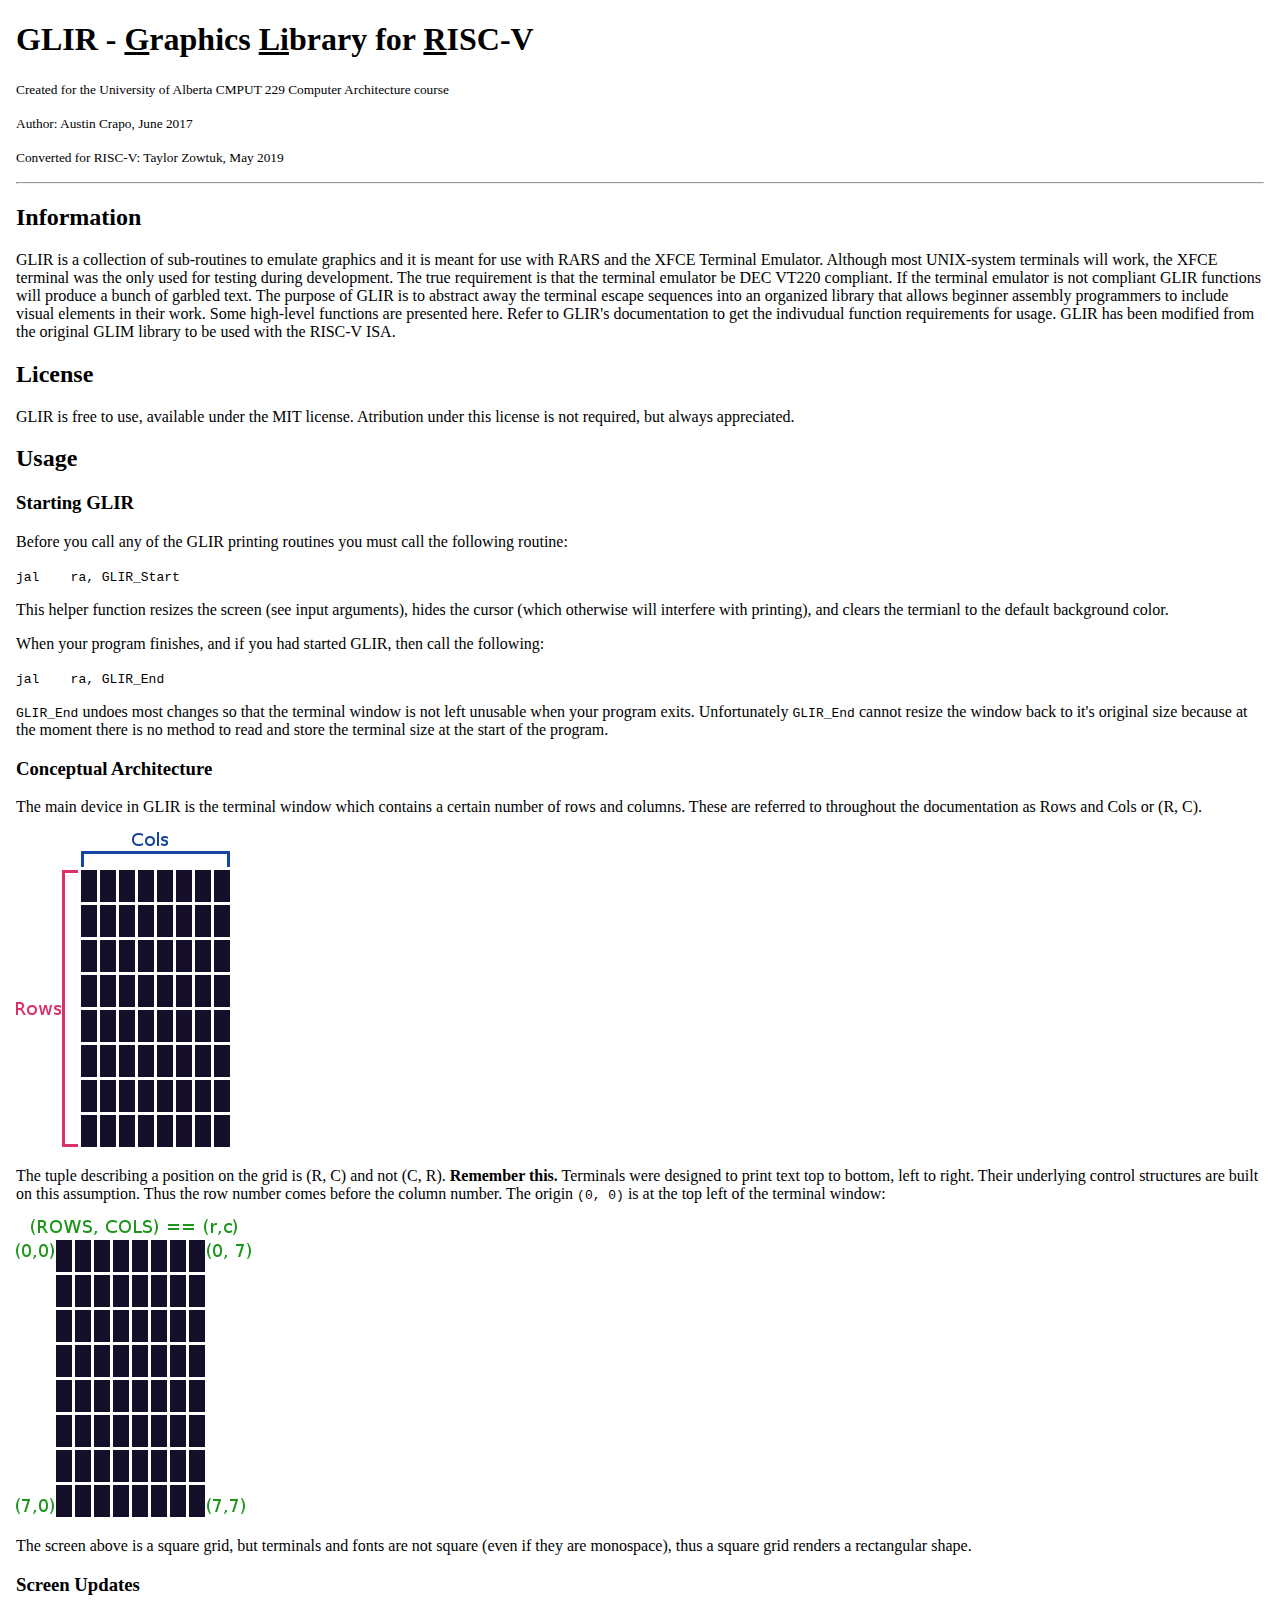
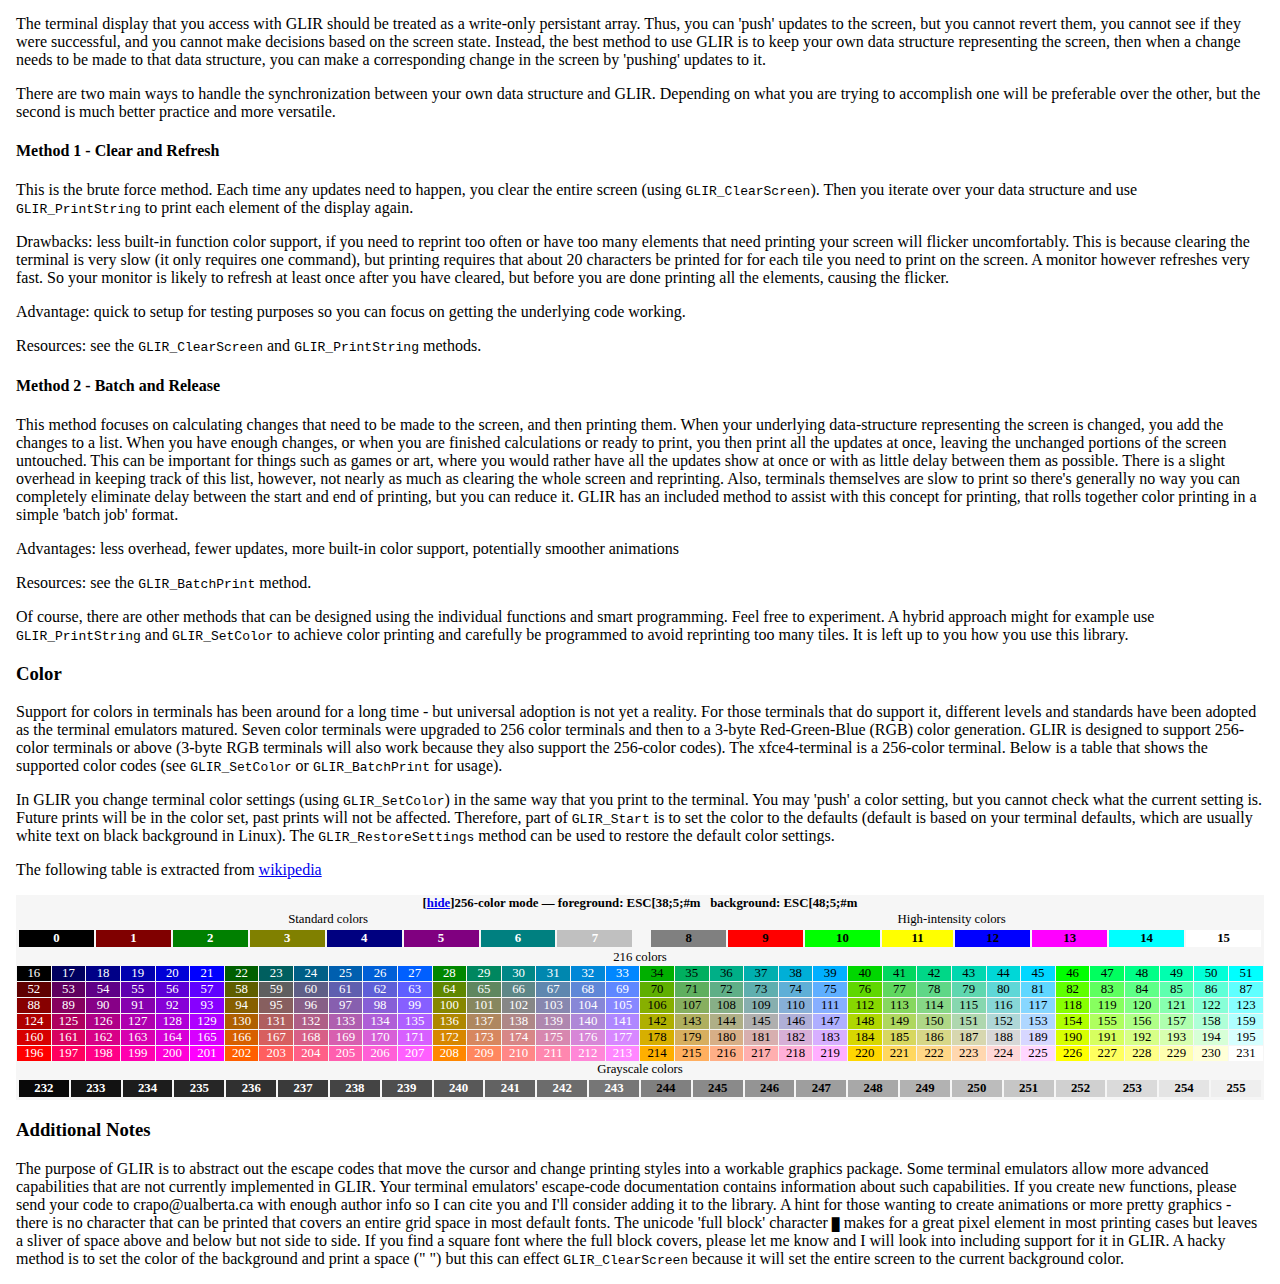
==== index.html @ 2d9b0267 "Modified formatting" ====
<!DOCTYPE html>
<html>
<head>
	<meta charset="utf-8">
	<meta name="viewport" content="width=device-width, initial-scale=1, shrink-to-fit=no">

	<link rel="stylesheet" href="https://maxcdn.bootstrapcdn.com/bootstrap/4.0.0-beta/css/bootstrap.min.css" integrity="sha384-/Y6pD6FV/Vv2HJnA6t+vslU6fwYXjCFtcEpHbNJ0lyAFsXTsjBbfaDjzALeQsN6M" crossorigin="anonymous">
</head>
<body style="margin: 1rem">
<h1 class='display-4'><strong>GLIR - <span style="text-decoration: underline;">G</span>raphics <span style="text-decoration: underline;">Li</span>brary for <span style="text-decoration: underline;">R</span>ISC-V</strong></h1>
	<p><small>Created for the University of Alberta CMPUT 229 Computer Architecture course</small></p>
	<p><small>Author: Austin Crapo, June 2017</small></p>
	<p><small>Converted for RISC-V: Taylor Zowtuk, May 2019</small></p>
<hr />
<h2>Information</h2>
<p>GLIR is a collection of sub-routines to emulate graphics and it is meant for use with RARS and the XFCE Terminal Emulator. Although most UNIX-system terminals will work, the XFCE terminal was the only used for testing during development. The true requirement is that the terminal emulator be DEC VT220 compliant. If the terminal emulator is not compliant GLIR functions will produce a bunch of garbled text. The purpose of GLIR is to abstract away the terminal escape sequences into an organized library that allows beginner assembly programmers to include visual elements in their work. Some high-level functions are presented here. Refer to GLIR's documentation to get the indivudual function requirements for usage. GLIR has been modified from the original GLIM library to be used with the RISC-V ISA.</p>
<h2>License</h2>
<p>GLIR is free to use, available under the MIT license. Atribution under this license is not required, but always appreciated.</p>
<h2>Usage</h2>
<h3>Starting GLIR</h3>
<p>Before you call any of the GLIR printing routines you  must call the following routine:</p>
<p><code>jal&nbsp;&nbsp;&nbsp; ra, GLIR_Start<br /></code></p>
<p>This helper function resizes the screen (see input arguments), hides the cursor (which otherwise will interfere with printing), and clears the termianl to the default background color.</p>
<p>When your program finishes, and if you had started GLIR, then call the following:</p>
<p><code>jal&nbsp;&nbsp;&nbsp; ra, GLIR_End<br /></code></p>
<p><code>GLIR_End</code> undoes most changes so that the terminal window is not left unusable when your program exits. Unfortunately <code>GLIR_End</code> cannot resize the window back to it's original size because at the moment there is no method to read and store the terminal size at the start of the program.</p>
<h3>Conceptual Architecture</h3>
<p>The main device in GLIR is the terminal window which contains a certain number of rows and columns. These are referred to throughout the documentation as Rows and Cols or (R, C).</p>
<p><img src="Resources/RowsCols.png" alt="If you stare at the space between the boxes long enough you'll probably see an optical illusion" /></p>
<p>The tuple describing a position on the grid is (R, C) and not (C, R). <strong>Remember this.</strong> Terminals were designed to print text top to bottom, left to right. Their underlying control structures are built on this assumption. Thus the row number comes before the column number. The origin <code>(0, 0)</code> is at the top left of the terminal window: </p>
<p><img src="Resources/GridAlignment.png" alt="If you think this is confusing, imagine the confusion trying to program the library while transforming coords each time, the overhead would be awful and the bugs many." /></p>
<p>The screen above is a square grid, but terminals and fonts are not square (even if they are monospace), thus a square grid renders a rectangular shape.</p>
<h3 id="screenupdates">Screen Updates</h3>
<p>The terminal display that you access with GLIR should be treated as a write-only persistant array. Thus, you can 'push' updates to the screen, but you cannot revert them, you cannot see if they were successful, and you cannot make decisions based on the screen state. Instead, the best method to use GLIR is to keep your own data structure representing the screen, then when a change needs to be made to that data structure, you can make a corresponding change in the screen by 'pushing' updates to it.</p>
<p>There are two main ways to handle the synchronization between your own data structure and GLIR. Depending on what you are trying to accomplish one will be preferable over the other, but the second is much better practice and more versatile.</p>
<h4>Method 1 - Clear and Refresh</h4>
<p>This is the brute force method. Each time any updates need to happen, you clear the entire screen (using <code>GLIR_ClearScreen</code>). Then you iterate over your data structure and use <code>GLIR_PrintString</code> to print each element of the display again.</p>
<p>Drawbacks: less built-in function color support, if you need to reprint too often or have too many elements that need printing your screen will flicker uncomfortably. This is because clearing the terminal is very slow (it only requires one command), but printing requires that about 20 characters be printed for for each tile you need to print on the screen. A monitor however refreshes very fast. So your monitor is likely to refresh at least once after you have cleared, but before you are done printing all the elements, causing the flicker.</p>
<p>Advantage: quick to setup for testing purposes so you can focus on getting the underlying code working.</p>
<p>Resources: see the <code>GLIR_ClearScreen</code> and <code>GLIR_PrintString</code> methods.</p>
<h4 id="batchprinting">Method 2 - Batch and Release</h4>
<p>This method focuses on calculating changes that need to be made to the screen, and then printing them. When your underlying data-structure representing the screen is changed, you add the changes to a list. When you have enough changes, or when you are finished calculations or ready to print, you then print all the updates at once, leaving the unchanged portions of the screen untouched. This can be important for things such as games or art, where you would rather have all the updates show at once or with as little delay between them as possible. There is a slight overhead in keeping track of this list, however, not nearly as much as clearing the whole screen and reprinting. Also, terminals themselves are slow to print so there's generally no way you can completely eliminate delay between the start and end of printing, but you can reduce it. GLIR has an included method to assist with this concept for printing, that rolls together color printing in a simple 'batch job' format.</p>
<p>Advantages: less overhead, fewer updates, more built-in color support, potentially smoother animations</p>
<p>Resources: see the <code>GLIR_BatchPrint</code> method.</p>
<p>Of course, there are other methods that can be designed using the individual functions and smart programming. Feel free to experiment. A hybrid approach might for example use <code>GLIR_PrintString</code> and <code>GLIR_SetColor</code> to achieve color printing and carefully be programmed to avoid reprinting too many tiles. It is left up to you how you use this library.
<h3>Color</h3>
<p>Support for colors in terminals has been around for a long time - but universal adoption is not yet a reality. For those terminals that do support it, different levels and standards have been adopted as the terminal emulators matured. Seven color terminals were upgraded to 256 color terminals and then to a 3-byte Red-Green-Blue (RGB) color generation. GLIR is designed to support 256-color terminals or above (3-byte RGB terminals will also work because they also support the 256-color codes). The xfce4-terminal is a 256-color terminal. Below is a table that shows the supported color codes (see <code>GLIR_SetColor</code> or <code>GLIR_BatchPrint</code> for usage).</p>
<p>In GLIR you change terminal color settings (using <code>GLIR_SetColor</code>) in the same way that you print to the terminal. You may 'push' a color setting, but you cannot check what the current setting is. Future prints will be in the color set, past prints will not be affected. Therefore, part of <code>GLIR_Start</code> is to set the color to the defaults (default is based on your terminal defaults, which are usually white text on black background in Linux). The <code>GLIR_RestoreSettings</code> method can be used to restore the default color settings.</p>
<p>
	The following table is extracted from <a href="https://en.wikipedia.org/wiki/ANSI_escape_code#Colors">wikipedia</a>

<table class="collapsible" style="text-align:center;font-size:80%;width:100%;background:#f6f6f6;cursor:default;" id="collapsibleTable0" cellspacing="1" cellpadding="0">
<tbody><tr>
<th colspan="36"><span class="collapseButton">[<a id="collapseButton0" href="#">hide</a>]</span>256-color mode — foreground: ESC[38;5;#m &nbsp; background: ESC[48;5;#m</th>
</tr>
<tr style="display: table-row;">
<td colspan="18">Standard colors</td>
<td colspan="18">High-intensity colors</td>
</tr>
<tr style="display: table-row;">
<td colspan="36">
<table style="width:100%;text-align:center;font-weight:bold;">
<tbody><tr>
<td style="color:#ffffff;background:#000000;" title="#000000">&nbsp;0&nbsp;</td>
<td style="color:#ffffff;background:#800000;" title="#800000">&nbsp;1&nbsp;</td>
<td style="color:#ffffff;background:#008000;" title="#008000">&nbsp;2&nbsp;</td>
<td style="color:#ffffff;background:#808000;" title="#808000">&nbsp;3&nbsp;</td>
<td style="color:#ffffff;background:#000080;" title="#000080">&nbsp;4&nbsp;</td>
<td style="color:#ffffff;background:#800080;" title="#800080">&nbsp;5&nbsp;</td>
<td style="color:#ffffff;background:#008080;" title="#008080">&nbsp;6&nbsp;</td>
<td style="color:#ffffff;background:#c0c0c0;" title="#c0c0c0">&nbsp;7&nbsp;</td>
<td style="width:1em;"></td>
<td style="color:#000000;background:#808080;" title="#808080">&nbsp;8&nbsp;</td>
<td style="color:#000000;background:#ff0000;" title="#ff0000">&nbsp;9&nbsp;</td>
<td style="color:#000000;background:#00ff00;" title="#00ff00">10</td>
<td style="color:#000000;background:#ffff00;" title="#ffff00">11</td>
<td style="color:#000000;background:#0000ff;" title="#0000ff">12</td>
<td style="color:#000000;background:#ff00ff;" title="#ff00ff">13</td>
<td style="color:#000000;background:#00ffff;" title="#00ffff">14</td>
<td style="color:#000000;background:#ffffff;" title="#ffffff">15</td>
</tr>
</tbody></table>
</td>
</tr>
<tr style="display: table-row;">
<td colspan="36">216 colors</td>
</tr>
<tr style="display: table-row;">
<td style="color:#ffffff;background:#000000;" title="#000000">16</td>
<td style="color:#ffffff;background:#00005f;" title="#00005f">17</td>
<td style="color:#ffffff;background:#000087;" title="#000087">18</td>
<td style="color:#ffffff;background:#0000af;" title="#0000af">19</td>
<td style="color:#ffffff;background:#0000d7;" title="#0000d7">20</td>
<td style="color:#ffffff;background:#0000ff;" title="#0000ff">21</td>
<td style="color:#ffffff;background:#005f00;" title="#005f00">22</td>
<td style="color:#ffffff;background:#005f5f;" title="#005f5f">23</td>
<td style="color:#ffffff;background:#005f87;" title="#005f87">24</td>
<td style="color:#ffffff;background:#005faf;" title="#005faf">25</td>
<td style="color:#ffffff;background:#005fd7;" title="#005fd7">26</td>
<td style="color:#ffffff;background:#005fff;" title="#005fff">27</td>
<td style="color:#ffffff;background:#008700;" title="#008700">28</td>
<td style="color:#ffffff;background:#00875f;" title="#00875f">29</td>
<td style="color:#ffffff;background:#008787;" title="#008787">30</td>
<td style="color:#ffffff;background:#0087af;" title="#0087af">31</td>
<td style="color:#ffffff;background:#0087d7;" title="#0087d7">32</td>
<td style="color:#ffffff;background:#0087ff;" title="#0087ff">33</td>
<td style="color:#000000;background:#00af00;" title="#00af00">34</td>
<td style="color:#000000;background:#00af5f;" title="#00af5f">35</td>
<td style="color:#000000;background:#00af87;" title="#00af87">36</td>
<td style="color:#000000;background:#00afaf;" title="#00afaf">37</td>
<td style="color:#000000;background:#00afd7;" title="#00afd7">38</td>
<td style="color:#000000;background:#00afff;" title="#00afff">39</td>
<td style="color:#000000;background:#00d700;" title="#00d700">40</td>
<td style="color:#000000;background:#00d75f;" title="#00d75f">41</td>
<td style="color:#000000;background:#00d787;" title="#00d787">42</td>
<td style="color:#000000;background:#00d7af;" title="#00d7af">43</td>
<td style="color:#000000;background:#00d7d7;" title="#00d7d7">44</td>
<td style="color:#000000;background:#00d7ff;" title="#00d7ff">45</td>
<td style="color:#000000;background:#00ff00;" title="#00ff00">46</td>
<td style="color:#000000;background:#00ff5f;" title="#00ff5f">47</td>
<td style="color:#000000;background:#00ff87;" title="#00ff87">48</td>
<td style="color:#000000;background:#00ffaf;" title="#00ffaf">49</td>
<td style="color:#000000;background:#00ffd7;" title="#00ffd7">50</td>
<td style="color:#000000;background:#00ffff;" title="#00ffff">51</td>
</tr>
<tr style="display: table-row;">
<td style="color:#ffffff;background:#5f0000;" title="#5f0000">52</td>
<td style="color:#ffffff;background:#5f005f;" title="#5f005f">53</td>
<td style="color:#ffffff;background:#5f0087;" title="#5f0087">54</td>
<td style="color:#ffffff;background:#5f00af;" title="#5f00af">55</td>
<td style="color:#ffffff;background:#5f00d7;" title="#5f00d7">56</td>
<td style="color:#ffffff;background:#5f00ff;" title="#5f00ff">57</td>
<td style="color:#ffffff;background:#5f5f00;" title="#5f5f00">58</td>
<td style="color:#ffffff;background:#5f5f5f;" title="#5f5f5f">59</td>
<td style="color:#ffffff;background:#5f5f87;" title="#5f5f87">60</td>
<td style="color:#ffffff;background:#5f5faf;" title="#5f5faf">61</td>
<td style="color:#ffffff;background:#5f5fd7;" title="#5f5fd7">62</td>
<td style="color:#ffffff;background:#5f5fff;" title="#5f5fff">63</td>
<td style="color:#ffffff;background:#5f8700;" title="#5f8700">64</td>
<td style="color:#ffffff;background:#5f875f;" title="#5f875f">65</td>
<td style="color:#ffffff;background:#5f8787;" title="#5f8787">66</td>
<td style="color:#ffffff;background:#5f87af;" title="#5f87af">67</td>
<td style="color:#ffffff;background:#5f87d7;" title="#5f87d7">68</td>
<td style="color:#ffffff;background:#5f87ff;" title="#5f87ff">69</td>
<td style="color:#000000;background:#5faf00;" title="#5faf00">70</td>
<td style="color:#000000;background:#5faf5f;" title="#5faf5f">71</td>
<td style="color:#000000;background:#5faf87;" title="#5faf87">72</td>
<td style="color:#000000;background:#5fafaf;" title="#5fafaf">73</td>
<td style="color:#000000;background:#5fafd7;" title="#5fafd7">74</td>
<td style="color:#000000;background:#5fafff;" title="#5fafff">75</td>
<td style="color:#000000;background:#5fd700;" title="#5fd700">76</td>
<td style="color:#000000;background:#5fd75f;" title="#5fd75f">77</td>
<td style="color:#000000;background:#5fd787;" title="#5fd787">78</td>
<td style="color:#000000;background:#5fd7af;" title="#5fd7af">79</td>
<td style="color:#000000;background:#5fd7d7;" title="#5fd7d7">80</td>
<td style="color:#000000;background:#5fd7ff;" title="#5fd7ff">81</td>
<td style="color:#000000;background:#5fff00;" title="#5fff00">82</td>
<td style="color:#000000;background:#5fff5f;" title="#5fff5f">83</td>
<td style="color:#000000;background:#5fff87;" title="#5fff87">84</td>
<td style="color:#000000;background:#5fffaf;" title="#5fffaf">85</td>
<td style="color:#000000;background:#5fffd7;" title="#5fffd7">86</td>
<td style="color:#000000;background:#5fffff;" title="#5fffff">87</td>
</tr>
<tr style="display: table-row;">
<td style="color:#ffffff;background:#870000;" title="#870000">88</td>
<td style="color:#ffffff;background:#87005f;" title="#87005f">89</td>
<td style="color:#ffffff;background:#870087;" title="#870087">90</td>
<td style="color:#ffffff;background:#8700af;" title="#8700af">91</td>
<td style="color:#ffffff;background:#8700d7;" title="#8700d7">92</td>
<td style="color:#ffffff;background:#8700ff;" title="#8700ff">93</td>
<td style="color:#ffffff;background:#875f00;" title="#875f00">94</td>
<td style="color:#ffffff;background:#875f5f;" title="#875f5f">95</td>
<td style="color:#ffffff;background:#875f87;" title="#875f87">96</td>
<td style="color:#ffffff;background:#875faf;" title="#875faf">97</td>
<td style="color:#ffffff;background:#875fd7;" title="#875fd7">98</td>
<td style="color:#ffffff;background:#875fff;" title="#875fff">99</td>
<td style="color:#ffffff;background:#878700;" title="#878700">100</td>
<td style="color:#ffffff;background:#87875f;" title="#87875f">101</td>
<td style="color:#ffffff;background:#878787;" title="#878787">102</td>
<td style="color:#ffffff;background:#8787af;" title="#8787af">103</td>
<td style="color:#ffffff;background:#8787d7;" title="#8787d7">104</td>
<td style="color:#ffffff;background:#8787ff;" title="#8787ff">105</td>
<td style="color:#000000;background:#87af00;" title="#87af00">106</td>
<td style="color:#000000;background:#87af5f;" title="#87af5f">107</td>
<td style="color:#000000;background:#87af87;" title="#87af87">108</td>
<td style="color:#000000;background:#87afaf;" title="#87afaf">109</td>
<td style="color:#000000;background:#87afd7;" title="#87afd7">110</td>
<td style="color:#000000;background:#87afff;" title="#87afff">111</td>
<td style="color:#000000;background:#87d700;" title="#87d700">112</td>
<td style="color:#000000;background:#87d75f;" title="#87d75f">113</td>
<td style="color:#000000;background:#87d787;" title="#87d787">114</td>
<td style="color:#000000;background:#87d7af;" title="#87d7af">115</td>
<td style="color:#000000;background:#87d7d7;" title="#87d7d7">116</td>
<td style="color:#000000;background:#87d7ff;" title="#87d7ff">117</td>
<td style="color:#000000;background:#87ff00;" title="#87ff00">118</td>
<td style="color:#000000;background:#87ff5f;" title="#87ff5f">119</td>
<td style="color:#000000;background:#87ff87;" title="#87ff87">120</td>
<td style="color:#000000;background:#87ffaf;" title="#87ffaf">121</td>
<td style="color:#000000;background:#87ffd7;" title="#87ffd7">122</td>
<td style="color:#000000;background:#87ffff;" title="#87ffff">123</td>
</tr>
<tr style="display: table-row;">
<td style="color:#ffffff;background:#af0000;" title="#af0000">124</td>
<td style="color:#ffffff;background:#af005f;" title="#af005f">125</td>
<td style="color:#ffffff;background:#af0087;" title="#af0087">126</td>
<td style="color:#ffffff;background:#af00af;" title="#af00af">127</td>
<td style="color:#ffffff;background:#af00d7;" title="#af00d7">128</td>
<td style="color:#ffffff;background:#af00ff;" title="#af00ff">129</td>
<td style="color:#ffffff;background:#af5f00;" title="#af5f00">130</td>
<td style="color:#ffffff;background:#af5f5f;" title="#af5f5f">131</td>
<td style="color:#ffffff;background:#af5f87;" title="#af5f87">132</td>
<td style="color:#ffffff;background:#af5faf;" title="#af5faf">133</td>
<td style="color:#ffffff;background:#af5fd7;" title="#af5fd7">134</td>
<td style="color:#ffffff;background:#af5fff;" title="#af5fff">135</td>
<td style="color:#ffffff;background:#af8700;" title="#af8700">136</td>
<td style="color:#ffffff;background:#af875f;" title="#af875f">137</td>
<td style="color:#ffffff;background:#af8787;" title="#af8787">138</td>
<td style="color:#ffffff;background:#af87af;" title="#af87af">139</td>
<td style="color:#ffffff;background:#af87d7;" title="#af87d7">140</td>
<td style="color:#ffffff;background:#af87ff;" title="#af87ff">141</td>
<td style="color:#000000;background:#afaf00;" title="#afaf00">142</td>
<td style="color:#000000;background:#afaf5f;" title="#afaf5f">143</td>
<td style="color:#000000;background:#afaf87;" title="#afaf87">144</td>
<td style="color:#000000;background:#afafaf;" title="#afafaf">145</td>
<td style="color:#000000;background:#afafd7;" title="#afafd7">146</td>
<td style="color:#000000;background:#afafff;" title="#afafff">147</td>
<td style="color:#000000;background:#afd700;" title="#afd700">148</td>
<td style="color:#000000;background:#afd75f;" title="#afd75f">149</td>
<td style="color:#000000;background:#afd787;" title="#afd787">150</td>
<td style="color:#000000;background:#afd7af;" title="#afd7af">151</td>
<td style="color:#000000;background:#afd7d7;" title="#afd7d7">152</td>
<td style="color:#000000;background:#afd7ff;" title="#afd7ff">153</td>
<td style="color:#000000;background:#afff00;" title="#afff00">154</td>
<td style="color:#000000;background:#afff5f;" title="#afff5f">155</td>
<td style="color:#000000;background:#afff87;" title="#afff87">156</td>
<td style="color:#000000;background:#afffaf;" title="#afffaf">157</td>
<td style="color:#000000;background:#afffd7;" title="#afffd7">158</td>
<td style="color:#000000;background:#afffff;" title="#afffff">159</td>
</tr>
<tr style="display: table-row;">
<td style="color:#ffffff;background:#d70000;" title="#d70000">160</td>
<td style="color:#ffffff;background:#d7005f;" title="#d7005f">161</td>
<td style="color:#ffffff;background:#d70087;" title="#d70087">162</td>
<td style="color:#ffffff;background:#d700af;" title="#d700af">163</td>
<td style="color:#ffffff;background:#d700d7;" title="#d700d7">164</td>
<td style="color:#ffffff;background:#d700ff;" title="#d700ff">165</td>
<td style="color:#ffffff;background:#d75f00;" title="#d75f00">166</td>
<td style="color:#ffffff;background:#d75f5f;" title="#d75f5f">167</td>
<td style="color:#ffffff;background:#d75f87;" title="#d75f87">168</td>
<td style="color:#ffffff;background:#d75faf;" title="#d75faf">169</td>
<td style="color:#ffffff;background:#d75fd7;" title="#d75fd7">170</td>
<td style="color:#ffffff;background:#d75fff;" title="#d75fff">171</td>
<td style="color:#ffffff;background:#d78700;" title="#d78700">172</td>
<td style="color:#ffffff;background:#d7875f;" title="#d7875f">173</td>
<td style="color:#ffffff;background:#d78787;" title="#d78787">174</td>
<td style="color:#ffffff;background:#d787af;" title="#d787af">175</td>
<td style="color:#ffffff;background:#d787d7;" title="#d787d7">176</td>
<td style="color:#ffffff;background:#d787ff;" title="#d787ff">177</td>
<td style="color:#000000;background:#d7af00;" title="#d7af00">178</td>
<td style="color:#000000;background:#d7af5f;" title="#d7af5f">179</td>
<td style="color:#000000;background:#d7af87;" title="#d7af87">180</td>
<td style="color:#000000;background:#d7afaf;" title="#d7afaf">181</td>
<td style="color:#000000;background:#d7afd7;" title="#d7afd7">182</td>
<td style="color:#000000;background:#d7afff;" title="#d7afff">183</td>
<td style="color:#000000;background:#d7d700;" title="#d7d700">184</td>
<td style="color:#000000;background:#d7d75f;" title="#d7d75f">185</td>
<td style="color:#000000;background:#d7d787;" title="#d7d787">186</td>
<td style="color:#000000;background:#d7d7af;" title="#d7d7af">187</td>
<td style="color:#000000;background:#d7d7d7;" title="#d7d7d7">188</td>
<td style="color:#000000;background:#d7d7ff;" title="#d7d7ff">189</td>
<td style="color:#000000;background:#d7ff00;" title="#d7ff00">190</td>
<td style="color:#000000;background:#d7ff5f;" title="#d7ff5f">191</td>
<td style="color:#000000;background:#d7ff87;" title="#d7ff87">192</td>
<td style="color:#000000;background:#d7ffaf;" title="#d7ffaf">193</td>
<td style="color:#000000;background:#d7ffd7;" title="#d7ffd7">194</td>
<td style="color:#000000;background:#d7ffff;" title="#d7ffff">195</td>
</tr>
<tr style="display: table-row;">
<td style="color:#ffffff;background:#ff0000;" title="#ff0000">196</td>
<td style="color:#ffffff;background:#ff005f;" title="#ff005f">197</td>
<td style="color:#ffffff;background:#ff0087;" title="#ff0087">198</td>
<td style="color:#ffffff;background:#ff00af;" title="#ff00af">199</td>
<td style="color:#ffffff;background:#ff00d7;" title="#ff00d7">200</td>
<td style="color:#ffffff;background:#ff00ff;" title="#ff00ff">201</td>
<td style="color:#ffffff;background:#ff5f00;" title="#ff5f00">202</td>
<td style="color:#ffffff;background:#ff5f5f;" title="#ff5f5f">203</td>
<td style="color:#ffffff;background:#ff5f87;" title="#ff5f87">204</td>
<td style="color:#ffffff;background:#ff5faf;" title="#ff5faf">205</td>
<td style="color:#ffffff;background:#ff5fd7;" title="#ff5fd7">206</td>
<td style="color:#ffffff;background:#ff5fff;" title="#ff5fff">207</td>
<td style="color:#ffffff;background:#ff8700;" title="#ff8700">208</td>
<td style="color:#ffffff;background:#ff875f;" title="#ff875f">209</td>
<td style="color:#ffffff;background:#ff8787;" title="#ff8787">210</td>
<td style="color:#ffffff;background:#ff87af;" title="#ff87af">211</td>
<td style="color:#ffffff;background:#ff87d7;" title="#ff87d7">212</td>
<td style="color:#ffffff;background:#ff87ff;" title="#ff87ff">213</td>
<td style="color:#000000;background:#ffaf00;" title="#ffaf00">214</td>
<td style="color:#000000;background:#ffaf5f;" title="#ffaf5f">215</td>
<td style="color:#000000;background:#ffaf87;" title="#ffaf87">216</td>
<td style="color:#000000;background:#ffafaf;" title="#ffafaf">217</td>
<td style="color:#000000;background:#ffafd7;" title="#ffafd7">218</td>
<td style="color:#000000;background:#ffafff;" title="#ffafff">219</td>
<td style="color:#000000;background:#ffd700;" title="#ffd700">220</td>
<td style="color:#000000;background:#ffd75f;" title="#ffd75f">221</td>
<td style="color:#000000;background:#ffd787;" title="#ffd787">222</td>
<td style="color:#000000;background:#ffd7af;" title="#ffd7af">223</td>
<td style="color:#000000;background:#ffd7d7;" title="#ffd7d7">224</td>
<td style="color:#000000;background:#ffd7ff;" title="#ffd7ff">225</td>
<td style="color:#000000;background:#ffff00;" title="#ffff00">226</td>
<td style="color:#000000;background:#ffff5f;" title="#ffff5f">227</td>
<td style="color:#000000;background:#ffff87;" title="#ffff87">228</td>
<td style="color:#000000;background:#ffffaf;" title="#ffffaf">229</td>
<td style="color:#000000;background:#ffffd7;" title="#ffffd7">230</td>
<td style="color:#000000;background:#ffffff;" title="#ffffff">231</td>
</tr>
<tr style="display: table-row;">
<td colspan="36">Grayscale colors</td>
</tr>
<tr style="display: table-row;">
<td colspan="36">
<table style="width:100%;text-align:center;font-weight:bold;">
<tbody><tr>
<td style="color:#ffffff;background:#080808;" title="#080808">232</td>
<td style="color:#ffffff;background:#121212;" title="#121212">233</td>
<td style="color:#ffffff;background:#1c1c1c;" title="#1c1c1c">234</td>
<td style="color:#ffffff;background:#262626;" title="#262626">235</td>
<td style="color:#ffffff;background:#303030;" title="#303030">236</td>
<td style="color:#ffffff;background:#3a3a3a;" title="#3a3a3a">237</td>
<td style="color:#ffffff;background:#444444;" title="#444444">238</td>
<td style="color:#ffffff;background:#4e4e4e;" title="#4e4e4e">239</td>
<td style="color:#ffffff;background:#585858;" title="#585858">240</td>
<td style="color:#ffffff;background:#626262;" title="#626262">241</td>
<td style="color:#ffffff;background:#6c6c6c;" title="#6c6c6c">242</td>
<td style="color:#ffffff;background:#767676;" title="#767676">243</td>
<td style="color:#000000;background:#808080;" title="#808080">244</td>
<td style="color:#000000;background:#8a8a8a;" title="#8a8a8a">245</td>
<td style="color:#000000;background:#949494;" title="#949494">246</td>
<td style="color:#000000;background:#9e9e9e;" title="#9e9e9e">247</td>
<td style="color:#000000;background:#a8a8a8;" title="#a8a8a8">248</td>
<td style="color:#000000;background:#b2b2b2;" title="#b2b2b2">249</td>
<td style="color:#000000;background:#bcbcbc;" title="#bcbcbc">250</td>
<td style="color:#000000;background:#c6c6c6;" title="#c6c6c6">251</td>
<td style="color:#000000;background:#d0d0d0;" title="#d0d0d0">252</td>
<td style="color:#000000;background:#dadada;" title="#dadada">253</td>
<td style="color:#000000;background:#e4e4e4;" title="#e4e4e4">254</td>
<td style="color:#000000;background:#eeeeee;" title="#eeeeee">255</td>
</tr>
</tbody></table>
</td>
</tr>
</tbody></table>

<h3>Additional Notes</h3>
<p>The purpose of GLIR is to abstract out the escape codes that move the cursor and change printing styles into a workable graphics package. Some terminal emulators allow more advanced capabilities that are not currently implemented in GLIR. Your terminal emulators' escape-code documentation contains information about such capabilities. If you create new functions, please send your code to crapo@ualberta.ca with enough author info so I can cite you and I'll consider adding it to the library. A hint for those wanting to create animations or more pretty graphics - there is no character that can be printed that covers an entire grid space in most default fonts. The unicode 'full block' character <code>&#x2588;</code> makes for a great pixel element in most printing cases but leaves a sliver of space above and below but not side to side. If you find a square font where the full block covers, please let me know and I will look into including support for it in GLIR. A hacky method is to set the color of the background and print a space (" ") but this can effect <code>GLIR_ClearScreen</code> because it will set the entire screen to the current background color.</p>

</body>
</html>
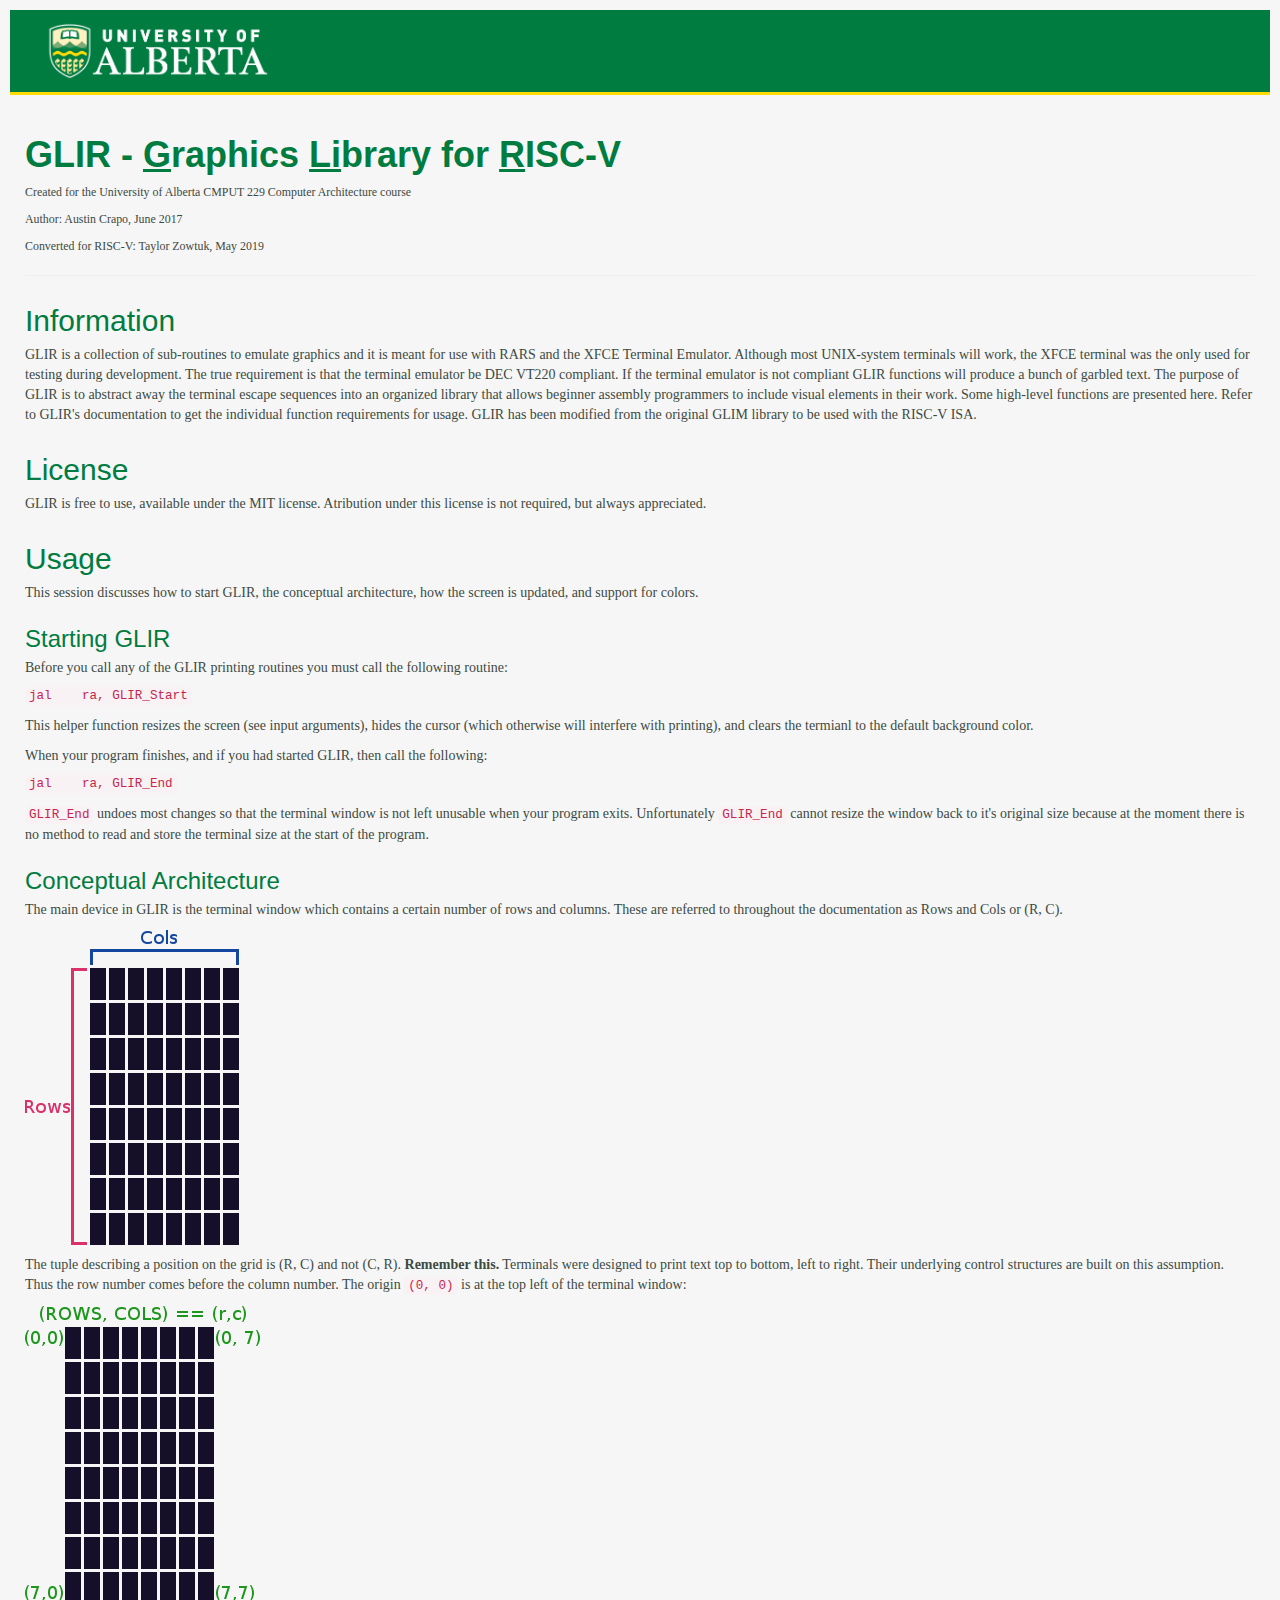
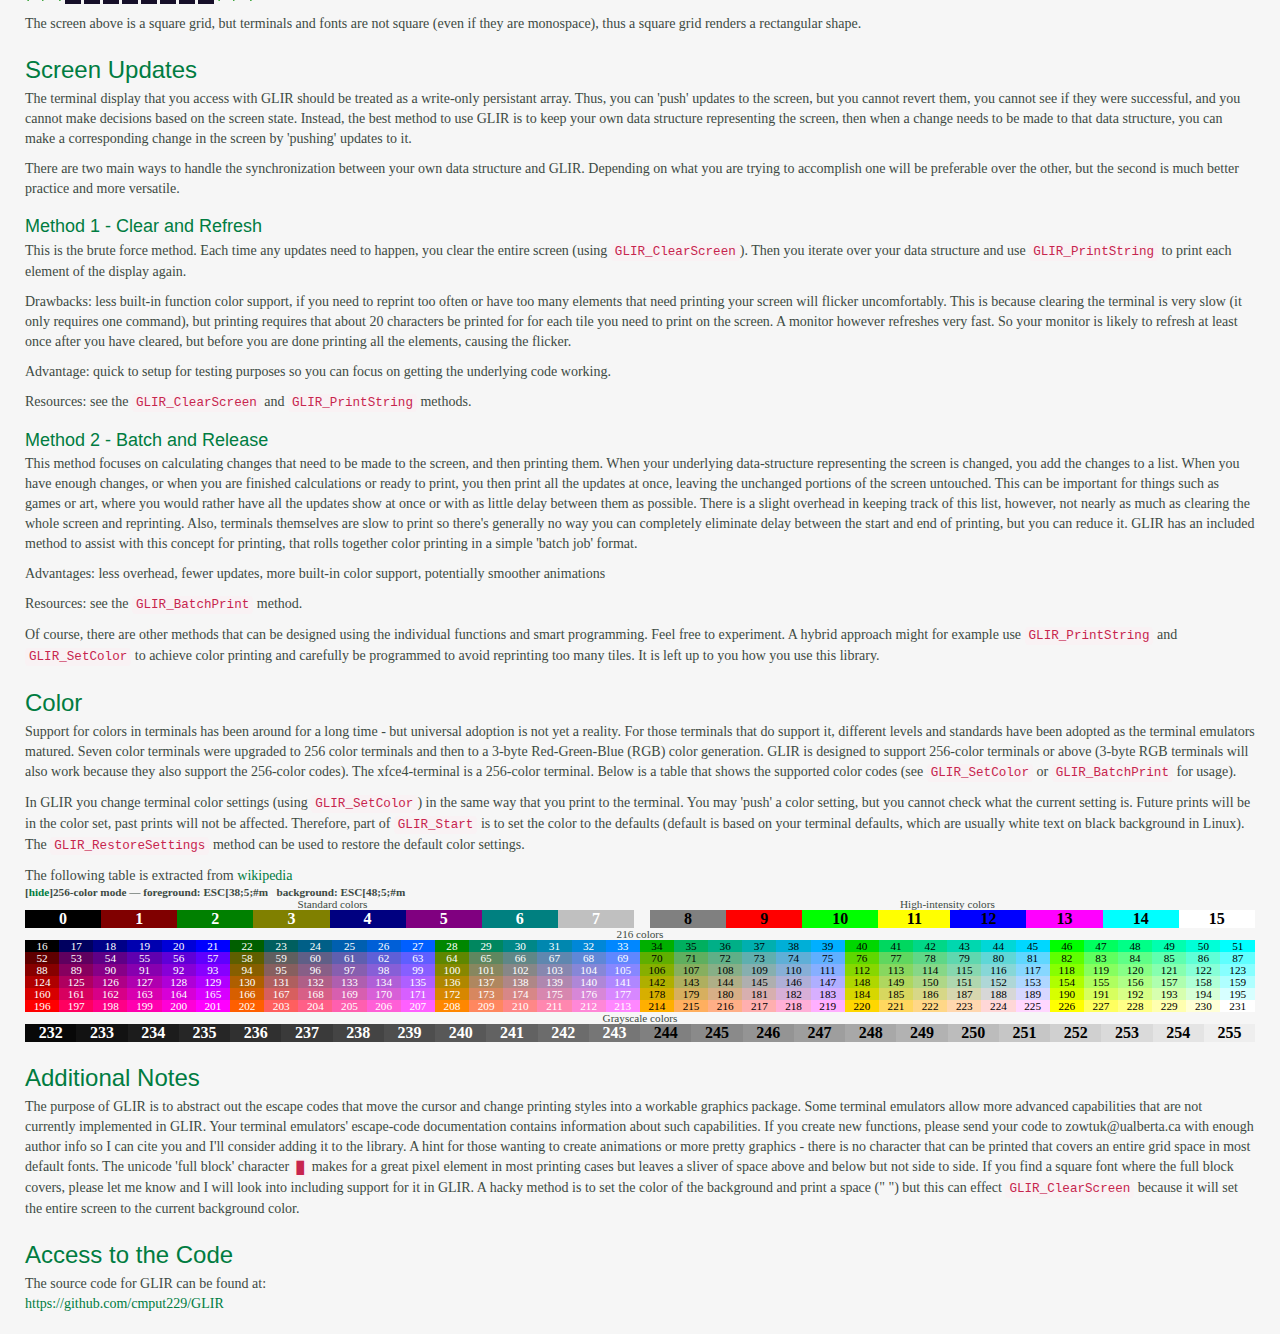
==== commit 5bca3773: "Merge remote-tracking branch 'upstream/master'" ====
--- a/index.html
+++ b/index.html
@@ -1,49 +1,78 @@
-<!DOCTYPE html>
-<html>
-<head>
+<!-- saved from url=(0061)https://ro-s-web-p-02.registrar.ualberta.ca/connect/index.php -->
+<html lang="en"><head><meta http-equiv="Content-Type" content="text/html; charset=UTF-8">
+
+<meta http-equiv="X-UA-Compatible" content="IE=edge">
+<meta name="viewport" content="width=device-width, initial-scale=1">
+<noscript>
+        <meta http-equiv="refresh" content="0;url=noscript.html">
+</noscript>
+<title>GLIR</title>
+
+
+<script src="css_files/jquery.min.js"></script>
+<script src="css_files/jquery-ui.min.js"></script>
+<script src="css_files/bootstrap.min.js"></script>
+<script src="css_files/main.js"></script>
+
+<link href="css_files/bootstrap.min.css" rel="stylesheet">
+<link href="css_files/custom.css" rel="stylesheet">
+<link href="css_files/font-awesome.min.css" rel="stylesheet">
+<link href="css_files/jquery-ui.min.css" rel="stylesheet">
+
 	<meta charset="utf-8">
 	<meta name="viewport" content="width=device-width, initial-scale=1, shrink-to-fit=no">
-
+<!--
 	<link rel="stylesheet" href="https://maxcdn.bootstrapcdn.com/bootstrap/4.0.0-beta/css/bootstrap.min.css" integrity="sha384-/Y6pD6FV/Vv2HJnA6t+vslU6fwYXjCFtcEpHbNJ0lyAFsXTsjBbfaDjzALeQsN6M" crossorigin="anonymous">
+-->
+
 </head>
 <body style="margin: 1rem">
-<h1 class='display-4'><strong>GLIR - <span style="text-decoration: underline;">G</span>raphics <span style="text-decoration: underline;">Li</span>brary for <span style="text-decoration: underline;">R</span>ISC-V</strong></h1>
+
+<div class="banner container-fluid">
+<div class="container banner-logo"><a href="http://www.ualberta.ca/"><img src="css_files/logo-reverse.png"></a>
+</div>
+</div>
+
+<div class="container-fluid">
+
+<h1 class="greentext"><strong>GLIR - <span style="text-decoration: underline;">G</span>raphics <span style="text-decoration: underline;">Li</span>brary for <span style="text-decoration: underline;">R</span>ISC-V</strong></h1>
 	<p><small>Created for the University of Alberta CMPUT 229 Computer Architecture course</small></p>
 	<p><small>Author: Austin Crapo, June 2017</small></p>
 	<p><small>Converted for RISC-V: Taylor Zowtuk, May 2019</small></p>
 <hr />
-<h2>Information</h2>
-<p>GLIR is a collection of sub-routines to emulate graphics and it is meant for use with RARS and the XFCE Terminal Emulator. Although most UNIX-system terminals will work, the XFCE terminal was the only used for testing during development. The true requirement is that the terminal emulator be DEC VT220 compliant. If the terminal emulator is not compliant GLIR functions will produce a bunch of garbled text. The purpose of GLIR is to abstract away the terminal escape sequences into an organized library that allows beginner assembly programmers to include visual elements in their work. Some high-level functions are presented here. Refer to GLIR's documentation to get the indivudual function requirements for usage. GLIR has been modified from the original GLIM library to be used with the RISC-V ISA.</p>
-<h2>License</h2>
+<h2 class="greentext">Information</h2>
+<p>GLIR is a collection of sub-routines to emulate graphics and it is meant for use with RARS and the XFCE Terminal Emulator. Although most UNIX-system terminals will work, the XFCE terminal was the only used for testing during development. The true requirement is that the terminal emulator be DEC VT220 compliant. If the terminal emulator is not compliant GLIR functions will produce a bunch of garbled text. The purpose of GLIR is to abstract away the terminal escape sequences into an organized library that allows beginner assembly programmers to include visual elements in their work. Some high-level functions are presented here. Refer to GLIR's documentation to get the individual function requirements for usage. GLIR has been modified from the original GLIM library to be used with the RISC-V ISA.</p>
+<h2 class="greentext">License</h2>
 <p>GLIR is free to use, available under the MIT license. Atribution under this license is not required, but always appreciated.</p>
-<h2>Usage</h2>
-<h3>Starting GLIR</h3>
+  <h2 class="greentext">Usage</h2>
+ <p>This session discusses how to start GLIR, the conceptual architecture, how the screen is updated, and support for colors.</p>
+<h3 class="greentext">Starting GLIR</h3>
 <p>Before you call any of the GLIR printing routines you  must call the following routine:</p>
 <p><code>jal&nbsp;&nbsp;&nbsp; ra, GLIR_Start<br /></code></p>
 <p>This helper function resizes the screen (see input arguments), hides the cursor (which otherwise will interfere with printing), and clears the termianl to the default background color.</p>
 <p>When your program finishes, and if you had started GLIR, then call the following:</p>
 <p><code>jal&nbsp;&nbsp;&nbsp; ra, GLIR_End<br /></code></p>
 <p><code>GLIR_End</code> undoes most changes so that the terminal window is not left unusable when your program exits. Unfortunately <code>GLIR_End</code> cannot resize the window back to it's original size because at the moment there is no method to read and store the terminal size at the start of the program.</p>
-<h3>Conceptual Architecture</h3>
+<h3 class="greentext">Conceptual Architecture</h3>
 <p>The main device in GLIR is the terminal window which contains a certain number of rows and columns. These are referred to throughout the documentation as Rows and Cols or (R, C).</p>
 <p><img src="Resources/RowsCols.png" alt="If you stare at the space between the boxes long enough you'll probably see an optical illusion" /></p>
 <p>The tuple describing a position on the grid is (R, C) and not (C, R). <strong>Remember this.</strong> Terminals were designed to print text top to bottom, left to right. Their underlying control structures are built on this assumption. Thus the row number comes before the column number. The origin <code>(0, 0)</code> is at the top left of the terminal window: </p>
 <p><img src="Resources/GridAlignment.png" alt="If you think this is confusing, imagine the confusion trying to program the library while transforming coords each time, the overhead would be awful and the bugs many." /></p>
 <p>The screen above is a square grid, but terminals and fonts are not square (even if they are monospace), thus a square grid renders a rectangular shape.</p>
-<h3 id="screenupdates">Screen Updates</h3>
+<h3 class="greentext" id="screenupdates">Screen Updates</h3>
 <p>The terminal display that you access with GLIR should be treated as a write-only persistant array. Thus, you can 'push' updates to the screen, but you cannot revert them, you cannot see if they were successful, and you cannot make decisions based on the screen state. Instead, the best method to use GLIR is to keep your own data structure representing the screen, then when a change needs to be made to that data structure, you can make a corresponding change in the screen by 'pushing' updates to it.</p>
 <p>There are two main ways to handle the synchronization between your own data structure and GLIR. Depending on what you are trying to accomplish one will be preferable over the other, but the second is much better practice and more versatile.</p>
-<h4>Method 1 - Clear and Refresh</h4>
+<h4 class="greentext">Method 1 - Clear and Refresh</h4>
 <p>This is the brute force method. Each time any updates need to happen, you clear the entire screen (using <code>GLIR_ClearScreen</code>). Then you iterate over your data structure and use <code>GLIR_PrintString</code> to print each element of the display again.</p>
 <p>Drawbacks: less built-in function color support, if you need to reprint too often or have too many elements that need printing your screen will flicker uncomfortably. This is because clearing the terminal is very slow (it only requires one command), but printing requires that about 20 characters be printed for for each tile you need to print on the screen. A monitor however refreshes very fast. So your monitor is likely to refresh at least once after you have cleared, but before you are done printing all the elements, causing the flicker.</p>
 <p>Advantage: quick to setup for testing purposes so you can focus on getting the underlying code working.</p>
 <p>Resources: see the <code>GLIR_ClearScreen</code> and <code>GLIR_PrintString</code> methods.</p>
-<h4 id="batchprinting">Method 2 - Batch and Release</h4>
+<h4 class="greentext" id="batchprinting">Method 2 - Batch and Release</h4>
 <p>This method focuses on calculating changes that need to be made to the screen, and then printing them. When your underlying data-structure representing the screen is changed, you add the changes to a list. When you have enough changes, or when you are finished calculations or ready to print, you then print all the updates at once, leaving the unchanged portions of the screen untouched. This can be important for things such as games or art, where you would rather have all the updates show at once or with as little delay between them as possible. There is a slight overhead in keeping track of this list, however, not nearly as much as clearing the whole screen and reprinting. Also, terminals themselves are slow to print so there's generally no way you can completely eliminate delay between the start and end of printing, but you can reduce it. GLIR has an included method to assist with this concept for printing, that rolls together color printing in a simple 'batch job' format.</p>
 <p>Advantages: less overhead, fewer updates, more built-in color support, potentially smoother animations</p>
 <p>Resources: see the <code>GLIR_BatchPrint</code> method.</p>
 <p>Of course, there are other methods that can be designed using the individual functions and smart programming. Feel free to experiment. A hybrid approach might for example use <code>GLIR_PrintString</code> and <code>GLIR_SetColor</code> to achieve color printing and carefully be programmed to avoid reprinting too many tiles. It is left up to you how you use this library.
-<h3>Color</h3>
+<h3 class="greentext">Color</h3>
 <p>Support for colors in terminals has been around for a long time - but universal adoption is not yet a reality. For those terminals that do support it, different levels and standards have been adopted as the terminal emulators matured. Seven color terminals were upgraded to 256 color terminals and then to a 3-byte Red-Green-Blue (RGB) color generation. GLIR is designed to support 256-color terminals or above (3-byte RGB terminals will also work because they also support the 256-color codes). The xfce4-terminal is a 256-color terminal. Below is a table that shows the supported color codes (see <code>GLIR_SetColor</code> or <code>GLIR_BatchPrint</code> for usage).</p>
 <p>In GLIR you change terminal color settings (using <code>GLIR_SetColor</code>) in the same way that you print to the terminal. You may 'push' a color setting, but you cannot check what the current setting is. Future prints will be in the color set, past prints will not be affected. Therefore, part of <code>GLIR_Start</code> is to set the color to the defaults (default is based on your terminal defaults, which are usually white text on black background in Linux). The <code>GLIR_RestoreSettings</code> method can be used to restore the default color settings.</p>
 <p>
@@ -350,8 +379,13 @@
 </tr>
 </tbody></table>
 
-<h3>Additional Notes</h3>
-<p>The purpose of GLIR is to abstract out the escape codes that move the cursor and change printing styles into a workable graphics package. Some terminal emulators allow more advanced capabilities that are not currently implemented in GLIR. Your terminal emulators' escape-code documentation contains information about such capabilities. If you create new functions, please send your code to crapo@ualberta.ca with enough author info so I can cite you and I'll consider adding it to the library. A hint for those wanting to create animations or more pretty graphics - there is no character that can be printed that covers an entire grid space in most default fonts. The unicode 'full block' character <code>&#x2588;</code> makes for a great pixel element in most printing cases but leaves a sliver of space above and below but not side to side. If you find a square font where the full block covers, please let me know and I will look into including support for it in GLIR. A hacky method is to set the color of the background and print a space (" ") but this can effect <code>GLIR_ClearScreen</code> because it will set the entire screen to the current background color.</p>
+<h3 class="greentext">Additional Notes</h3>
+<p>The purpose of GLIR is to abstract out the escape codes that move the cursor and change printing styles into a workable graphics package. Some terminal emulators allow more advanced capabilities that are not currently implemented in GLIR. Your terminal emulators' escape-code documentation contains information about such capabilities. If you create new functions, please send your code to zowtuk@ualberta.ca with enough author info so I can cite you and I'll consider adding it to the library. A hint for those wanting to create animations or more pretty graphics - there is no character that can be printed that covers an entire grid space in most default fonts. The unicode 'full block' character <code>&#x2588;</code> makes for a great pixel element in most printing cases but leaves a sliver of space above and below but not side to side. If you find a square font where the full block covers, please let me know and I will look into including support for it in GLIR. A hacky method is to set the color of the background and print a space (" ") but this can effect <code>GLIR_ClearScreen</code> because it will set the entire screen to the current background color.</p>
+
+<h3 class="greentext">Access to the Code</h3>
+<p>The source code for GLIR can be found at:<br>
+
+<a href="https://github.com/cmput229/GLIR">https://github.com/cmput229/GLIR</a>
 
 </body>
 </html>
--- a/css_files/custom.css
+++ b/css_files/custom.css
@@ -0,0 +1,441 @@
+@font-face {
+	font-family: DinWeb;
+	src: url("../fonts/DINWeb.eot?#iefix") format("embedded-opentype"),
+	     url("../fonts/DINWeb.woff") format("woff");
+}
+
+@font-face {
+	font-family: DinWeb;
+	src: url("../fonts/DINWeb-Bold.eot?#iefix") format("embedded-opentype"),
+	     url("../fonts/DINWeb-Bold.woff") format("woff");
+	font-weight: bold;
+}
+
+@font-face {
+	font-family: DinWeb Medium;
+	src: url("../fonts/DINWeb-Medium.eot?#iefix") format("embedded-opentype"),
+	     url("../fonts/DINWeb-Medium.woff") format("woff");
+}
+
+@font-face {
+    font-family: "FontAwesome";
+    font-style: normal;
+    font-weight: normal;
+	/*src:url('//ualberta.ca/~publicas/uofa/font/fontawesome-webfont.eot');src:url('//ualberta.ca/~publicas/uofa/font/fontawesome-webfont.eot?#iefix') format('embedded-opentype'),url('//ualberta.ca/~publicas/uofa/font/fontawesome-webfont.woff') format('woff'),url('//ualberta.ca/~publicas/uofa/font/fontawesome-webfont.ttf') format('truetype'),url('//ualberta.ca/~publicas/uofa/font/fontawesome-webfont.svg#FontAwesome') format('svg');
+*/
+    src:url(//netdna.bootstrapcdn.com/font-awesome/2.0/font/fontawesome-webfont.eot?#iefix) format('eot'),
+    url(//netdna.bootstrapcdn.com/font-awesome/2.0/font/fontawesome-webfont.woff) format('woff'),
+    url(//netdna.bootstrapcdn.com/font-awesome/2.0/font/fontawesome-webfont.ttf) format('truetype'),
+    url(//netdna.bootstrapcdn.com/font-awesome/2.0/font/fontawesome-webfont.svg#FontAwesome) format('svg');
+}
+
+.navbar-default {
+background-color: #ffffff;
+}
+
+.navbar-default .navbar-nav>li>a {
+color: #999;
+}
+
+body{
+	background: #f6f6f6 url(../img/bg.gif) repeat top left;
+	color: #3d4a43;
+	font-family: "DinWeb";
+}
+
+.banner{
+	background:#007c41 url(../img/banner-bg.svg) no-repeat center center;
+	border-bottom:3px solid #FFDB05;
+	color:white;
+	font-size:48px;
+	height:85px;
+	background-size: cover;
+	margin-bottom:6px;
+}
+
+.banner-logo img {
+  margin-top: 0.25em;
+  margin-left: -0.5em;
+  height: 1.2em;
+}
+
+.wrapper{
+	/*max-width:1060px;
+	margin:auto;*/
+	max-width: 1110px;
+	margin: auto;
+	padding-top: 0.9em;
+}
+.content{
+	padding: 0 auto;
+	min-height: 942px;
+}
+
+.well h3{
+	margin-top:0px;
+}
+
+h1, h2, h3, h4, h5, h6, .site-title {
+	margin: 1em 0 .3em;
+	font-family: "DinWeb Medium",sans-serif;
+	font-weight: normal;
+	line-height: 1;
+	color: inherit;
+	text-rendering: optimizelegibility;
+}
+
+.greentext{
+	color:#007c41;
+}
+
+.redtext{
+	color:#FF6B6B;
+}
+
+#ro-logo{
+		max-width: 392px;
+		max-height:72px;
+		background: transparent url(../img/ua-ro-logo.png) no-repeat center left;
+		margin-top:0.25em;
+		background-size: contain;
+		display:block;
+}
+
+/*BTN FROM UALBERTA.ca*/
+.btn{border:1px solid;font-size:1.2em;line-height:1em;padding:0.8em 1.5em 0.6em 1.5em;-webkit-border-radius:7px;-moz-border-radius:7px;border-radius:7px;font-family:"DIN Bold","Helvetica Neue",Helvetica,Arial,sans-serif;font-weight:normal;text-decoration:none;font-weight:500;text-align:center;}.btn:hover{text-decoration:none;}
+.btn:active{text-shadow:none;text-decoration:none;}
+
+.btn-green{border:1px solid #00af5c;border-bottom-color:#006d39;border-right-color:#007c41;font-size:1.2em;line-height:1em;*background-color:#00964f;background-image:-moz-linear-gradient(top, #00af5c, #007c41);background-image:-webkit-gradient(linear, 0 0, 0 100%, from(#00af5c), to(#007c41));background-image:-webkit-linear-gradient(top, #00af5c, #007c41);background-image:-o-linear-gradient(top, #00af5c, #007c41);background-image:linear-gradient(to bottom, #00af5c, #007c41);background-repeat:repeat-x;filter:progid:DXImageTransform.Microsoft.gradient(startColorstr='#ff00af5c', endColorstr='#ff007c41', GradientType=0);padding:0.8em 1.5em 0.6em 1.5em;-webkit-border-radius:7px;-moz-border-radius:7px;border-radius:7px;font-family:"DinWeb","Helvetica Neue",Helvetica,Arial,sans-serif;font-weight:normal;text-decoration:none;font-weight:500;color:#ffffff;text-shadow:1px 1px 1px #055e33;-webkit-box-shadow:0px 1px 4px rgba(0, 0, 0, 0.15), inset 1px 1px 1px #63cb9a, inset 0px -1px 3px #006234;-moz-box-shadow:0px 1px 4px rgba(0, 0, 0, 0.15), inset 1px 1px 1px #63cb9a, inset 0px -1px 3px #006234;box-shadow:0px 1px 4px rgba(0, 0, 0, 0.15), inset 1px 1px 1px #63cb9a, inset 0px -1px 3px #006234;text-align:center;}.btn-green:hover{*background-color:#00a054;background-image:-moz-linear-gradient(top, #00b961, #008646);background-image:-webkit-gradient(linear, 0 0, 0 100%, from(#00b961), to(#008646));background-image:-webkit-linear-gradient(top, #00b961, #008646);background-image:-o-linear-gradient(top, #00b961, #008646);background-image:linear-gradient(to bottom, #00b961, #008646);background-repeat:repeat-x;filter:progid:DXImageTransform.Microsoft.gradient(startColorstr='#ff00b961', endColorstr='#ff008646', GradientType=0);text-decoration:none;color:#ffffff;}
+.btn-green:active{*background-color:#00a255;background-image:-moz-linear-gradient(top, #00964f, #00af5c);background-image:-webkit-gradient(linear, 0 0, 0 100%, from(#00964f), to(#00af5c));background-image:-webkit-linear-gradient(top, #00964f, #00af5c);background-image:-o-linear-gradient(top, #00964f, #00af5c);background-image:linear-gradient(to bottom, #00964f, #00af5c);background-repeat:repeat-x;filter:progid:DXImageTransform.Microsoft.gradient(startColorstr='#ff00964f', endColorstr='#ff00af5c', GradientType=0);-webkit-box-shadow:0px -1px 4px #ffffff, inset 0px -1px 6px #007c41;-moz-box-shadow:0px -1px 4px #ffffff, inset 0px -1px 6px #007c41;box-shadow:0px -1px 4px #ffffff, inset 0px -1px 6px #007c41;border:1px solid #007c41;text-shadow:none;text-decoration:none;color:#ffffff;}
+.btn-grey{border:1px solid #dfe9e3;border-bottom-color:#b8cec1;border-right-color:#d0dfd6;font-size:1.2em;line-height:1em;*background-color:#eaefec;background-image:-moz-linear-gradient(top, #f4f4f4, #dfe9e3);background-image:-webkit-gradient(linear, 0 0, 0 100%, from(#f4f4f4), to(#dfe9e3));background-image:-webkit-linear-gradient(top, #f4f4f4, #dfe9e3);background-image:-o-linear-gradient(top, #f4f4f4, #dfe9e3);background-image:linear-gradient(to bottom, #f4f4f4, #dfe9e3);background-repeat:repeat-x;filter:progid:DXImageTransform.Microsoft.gradient(startColorstr='#fff4f4f4', endColorstr='#ffdfe9e3', GradientType=0);padding:0.8em 1em 0.6em 1em;-webkit-border-radius:7px;-moz-border-radius:7px;border-radius:7px;font-family:"DinWeb","Helvetica Neue",Helvetica,Arial,sans-serif;font-weight:normal;text-decoration:none;font-weight:500;color:#007c41;text-shadow:0px 1px 1px #ffffff;-webkit-box-shadow:0px 1px 4px rgba(0, 0, 0, 0.15), inset 1px 1px 1px #ffffff, inset 0px -1px 3px #d0dfd6;-moz-box-shadow:0px 1px 4px rgba(0, 0, 0, 0.15), inset 1px 1px 1px #ffffff, inset 0px -1px 3px #d0dfd6;box-shadow:0px 1px 4px rgba(0, 0, 0, 0.15), inset 1px 1px 1px #ffffff, inset 0px -1px 3px #d0dfd6;text-align:center;}.btn-grey:hover{*background-color:#f8faf9;background-image:-moz-linear-gradient(top, #ffffff, #f1f5f3);background-image:-webkit-gradient(linear, 0 0, 0 100%, from(#ffffff), to(#f1f5f3));background-image:-webkit-linear-gradient(top, #ffffff, #f1f5f3);background-image:-o-linear-gradient(top, #ffffff, #f1f5f3);background-image:linear-gradient(to bottom, #ffffff, #f1f5f3);background-repeat:repeat-x;filter:progid:DXImageTransform.Microsoft.gradient(startColorstr='#ffffffff', endColorstr='#fff1f5f3', GradientType=0);text-decoration:none;color:#007c41;}
+.btn-grey:active{*background-color:#e0e7e3;background-image:-moz-linear-gradient(top, #d0dfd6, #f0f0f0);background-image:-webkit-gradient(linear, 0 0, 0 100%, from(#d0dfd6), to(#f0f0f0));background-image:-webkit-linear-gradient(top, #d0dfd6, #f0f0f0);background-image:-o-linear-gradient(top, #d0dfd6, #f0f0f0);background-image:linear-gradient(to bottom, #d0dfd6, #f0f0f0);background-repeat:repeat-x;filter:progid:DXImageTransform.Microsoft.gradient(startColorstr='#ffd0dfd6', endColorstr='#fff0f0f0', GradientType=0);-webkit-box-shadow:0px -1px 4px #ffffff, inset 0px -1px 6px #c1d4c9;-moz-box-shadow:0px -1px 4px #ffffff, inset 0px -1px 6px #c1d4c9;box-shadow:0px -1px 4px #ffffff, inset 0px -1px 6px #c1d4c9;border:1px solid #b5ccbe;text-shadow:none;text-decoration:none;color:#007c41;}
+.btn-red{border:1px solid #7C0F00;border-bottom-color:#3a0700;border-right-color:#620c00;font-size:1.2em;line-height:1em;*background-color:#960800;background-image:-moz-linear-gradient(top, #af0000, #7c0f00);background-image:-webkit-gradient(linear, 0 0, 0 100%, from(#af0000), to(#7c0f00));background-image:-webkit-linear-gradient(top, #af0000, #7c0f00);background-image:-o-linear-gradient(top, #af0000, #7c0f00);background-image:linear-gradient(to bottom, #af0000, #7c0f00);background-repeat:repeat-x;filter:progid:DXImageTransform.Microsoft.gradient(startColorstr='#ffaf0000', endColorstr='#ff7c0f00', GradientType=0);padding:0.8em 1em 0.6em 1em;-webkit-border-radius:7px;-moz-border-radius:7px;border-radius:7px;font-family:"DinWeb","Helvetica Neue",Helvetica,Arial,sans-serif;font-weight:normal;text-decoration:none;font-weight:500;color:#fff;text-shadow:0px 1px 1px #6f6f6f;-webkit-box-shadow:0px 1px 4px rgba(0, 0, 0, 0.15), inset 1px 1px 1px #ff6262, inset 0px -1px 3px #960000;-moz-box-shadow:0px 1px 4px rgba(0, 0, 0, 0.15), inset 1px 1px 1px #ff6262, inset 0px -1px 3px #960000;box-shadow:0px 1px 4px rgba(0, 0, 0, 0.15), inset 1px 1px 1px #ff6262, inset 0px -1px 3px #960000;text-align:center;}.btn-red:hover{*background-color:#a50900;background-image:-moz-linear-gradient(top, #9b1300, #af0000);background-image:-webkit-gradient(linear, 0 0, 0 100%, from(#9b1300), to(#af0000));background-image:-webkit-linear-gradient(top, #9b1300, #af0000);background-image:-o-linear-gradient(top, #9b1300, #af0000);background-image:linear-gradient(to bottom, #9b1300, #af0000);background-repeat:repeat-x;filter:progid:DXImageTransform.Microsoft.gradient(startColorstr='#ff9b1300', endColorstr='#ffaf0000', GradientType=0);text-decoration:none;color:#fff;}
+.btn-red:active{*background-color:#a20000;background-image:-moz-linear-gradient(top, #960000, #af0000);background-image:-webkit-gradient(linear, 0 0, 0 100%, from(#960000), to(#af0000));background-image:-webkit-linear-gradient(top, #960000, #af0000);background-image:-o-linear-gradient(top, #960000, #af0000);background-image:linear-gradient(to bottom, #960000, #af0000);background-repeat:repeat-x;filter:progid:DXImageTransform.Microsoft.gradient(startColorstr='#ff960000', endColorstr='#ffaf0000', GradientType=0);-webkit-box-shadow:0px -1px 4px #ffffff, inset 0px -1px 6px #7c0000;-moz-box-shadow:0px -1px 4px #ffffff, inset 0px -1px 6px #7c0000;box-shadow:0px -1px 4px #ffffff, inset 0px -1px 6px #7c0000;border:1px solid #350600;text-shadow:none;text-decoration:none;color:#fff;}
+.btn-apply{text-shadow:1px 1px 1px #ffeedd;background-color:#ffdb05;background-image:-o-linear-gradient(transparent 90%, rgba(0, 0, 0, 0.1)),-o-linear-gradient(rgba(255, 255, 255, 0.15), rgba(255, 255, 255, 0.35) 50%, transparent 50%);background-image:-webkit-linear-gradient(transparent 90%, rgba(0, 0, 0, 0.1)),-webkit-linear-gradient(rgba(255, 255, 255, 0.15), rgba(255, 255, 255, 0.35) 50%, transparent 50%);background-image:-webkit-gradient(linear, left top, left bottom, from(transparent), color-stop(0.9, transparent), to(rgba(0, 0, 0, 0.1))),-webkit-gradient(linear, left top, left bottom, from(rgba(255, 255, 255, 0.15)), color-stop(0.5, rgba(255, 255, 255, 0.35)), color-stop(0.5, transparent), to(transparent));background-image:-moz-linear-gradient(transparent 90%, rgba(0, 0, 0, 0.1)),-moz-linear-gradient(rgba(255, 255, 255, 0.15), rgba(255, 255, 255, 0.35) 50%, transparent 50%);background-image:linear-gradient(transparent 90%, rgba(0, 0, 0, 0.1)),linear-gradient(rgba(255, 255, 255, 0.15), rgba(255, 255, 255, 0.35) 50%, transparent 50%);-webkit-box-shadow:0px 1px 4px rgba(0, 0, 0, 0.2), inset 0px 1px 4px rgba(255, 255, 255, 0.65);-moz-box-shadow:0px 1px 4px rgba(0, 0, 0, 0.2), inset 0px 1px 4px rgba(255, 255, 255, 0.65);box-shadow:0px 1px 4px rgba(0, 0, 0, 0.2), inset 0px 1px 4px rgba(255, 255, 255, 0.65);border:1px solid;border-color:transparent rgba(0, 0, 0, 0.15) rgba(0, 0, 0, 0.25);color:#007c41;position:relative;text-align:left;padding-left:10px;padding-right:2.5em;}.btn-apply:hover{text-shadow:1px 1px 1px #ffeedd;background-color:#ffe652;background-image:-o-linear-gradient(transparent 90%, rgba(0, 0, 0, 0.1)),-o-linear-gradient(rgba(255, 255, 255, 0.15), rgba(255, 255, 255, 0.35) 50%, transparent 50%);background-image:-webkit-linear-gradient(transparent 90%, rgba(0, 0, 0, 0.1)),-webkit-linear-gradient(rgba(255, 255, 255, 0.15), rgba(255, 255, 255, 0.35) 50%, transparent 50%);background-image:-webkit-gradient(linear, left top, left bottom, from(transparent), color-stop(0.9, transparent), to(rgba(0, 0, 0, 0.1))),-webkit-gradient(linear, left top, left bottom, from(rgba(255, 255, 255, 0.15)), color-stop(0.5, rgba(255, 255, 255, 0.35)), color-stop(0.5, transparent), to(transparent));background-image:-moz-linear-gradient(transparent 90%, rgba(0, 0, 0, 0.1)),-moz-linear-gradient(rgba(255, 255, 255, 0.15), rgba(255, 255, 255, 0.35) 50%, transparent 50%);background-image:linear-gradient(transparent 90%, rgba(0, 0, 0, 0.1)),linear-gradient(rgba(255, 255, 255, 0.15), rgba(255, 255, 255, 0.35) 50%, transparent 50%);-webkit-box-shadow:0px 1px 4px rgba(0, 0, 0, 0.2), inset 0px 1px 4px rgba(255, 255, 255, 0.65);-moz-box-shadow:0px 1px 4px rgba(0, 0, 0, 0.2), inset 0px 1px 4px rgba(255, 255, 255, 0.65);box-shadow:0px 1px 4px rgba(0, 0, 0, 0.2), inset 0px 1px 4px rgba(255, 255, 255, 0.65);border:1px solid;border-color:transparent rgba(0, 0, 0, 0.15) rgba(0, 0, 0, 0.25);color:#007c41;}
+.btn-apply:active{text-shadow:1px 1px 1px #ffeedd;background-color:#fad600;background-image:-o-linear-gradient(transparent 90%, rgba(0, 0, 0, 0.1)),-o-linear-gradient(rgba(255, 255, 255, 0.15), rgba(255, 255, 255, 0.35) 50%, transparent 50%);background-image:-webkit-linear-gradient(transparent 90%, rgba(0, 0, 0, 0.1)),-webkit-linear-gradient(rgba(255, 255, 255, 0.15), rgba(255, 255, 255, 0.35) 50%, transparent 50%);background-image:-webkit-gradient(linear, left top, left bottom, from(transparent), color-stop(0.9, transparent), to(rgba(0, 0, 0, 0.1))),-webkit-gradient(linear, left top, left bottom, from(rgba(255, 255, 255, 0.15)), color-stop(0.5, rgba(255, 255, 255, 0.35)), color-stop(0.5, transparent), to(transparent));background-image:-moz-linear-gradient(transparent 90%, rgba(0, 0, 0, 0.1)),-moz-linear-gradient(rgba(255, 255, 255, 0.15), rgba(255, 255, 255, 0.35) 50%, transparent 50%);background-image:linear-gradient(transparent 90%, rgba(0, 0, 0, 0.1)),linear-gradient(rgba(255, 255, 255, 0.15), rgba(255, 255, 255, 0.35) 50%, transparent 50%);-webkit-box-shadow:0px 1px 4px rgba(0, 0, 0, 0.2), inset 0px 1px 4px rgba(180, 180, 180, 0.65);-moz-box-shadow:0px 1px 4px rgba(0, 0, 0, 0.2), inset 0px 1px 4px rgba(180, 180, 180, 0.65);box-shadow:0px 1px 4px rgba(0, 0, 0, 0.2), inset 0px 1px 4px rgba(180, 180, 180, 0.65);border:1px solid;border-color:transparent rgba(0, 0, 0, 0.15) rgba(0, 0, 0, 0.25);color:#007c41;-webkit-box-shadow:inset 0px 0px 5px #b79d00, 0px 1px 2px #b4b4b4;-moz-box-shadow:inset 0px 0px 5px #b79d00, 0px 1px 2px #b4b4b4;box-shadow:inset 0px 0px 5px #b79d00, 0px 1px 2px #b4b4b4;text-shadow:none;}
+.btn-apply:after{position:absolute;top:0.4666666666666667em;right:10px;z-index:10;display:inline-block;font-family:FontAwesome;*display:inline;*zoom:1;font-style:normal;font-weight:normal;text-decoration:inherit;font-size:1.5em;top:50%;margin-top:-0.25em;height:0.75em;line-height:16px;vertical-align:middle;color:#007c41;text-shadow:1px 1px 2px #fff5b7;pointer-events:none;content:"\f0a9";}
+.btn-work,.btn-give{text-shadow:1px 1px 1px #ffffff;background-color:#e8eeea;background-image:-o-linear-gradient(transparent 90%, rgba(0, 0, 0, 0.1)),-o-linear-gradient(rgba(255, 255, 255, 0.15), rgba(255, 255, 255, 0.35) 50%, transparent 50%);background-image:-webkit-linear-gradient(transparent 90%, rgba(0, 0, 0, 0.1)),-webkit-linear-gradient(rgba(255, 255, 255, 0.15), rgba(255, 255, 255, 0.35) 50%, transparent 50%);background-image:-webkit-gradient(linear, left top, left bottom, from(transparent), color-stop(0.9, transparent), to(rgba(0, 0, 0, 0.1))),-webkit-gradient(linear, left top, left bottom, from(rgba(255, 255, 255, 0.15)), color-stop(0.5, rgba(255, 255, 255, 0.35)), color-stop(0.5, transparent), to(transparent));background-image:-moz-linear-gradient(transparent 90%, rgba(0, 0, 0, 0.1)),-moz-linear-gradient(rgba(255, 255, 255, 0.15), rgba(255, 255, 255, 0.35) 50%, transparent 50%);background-image:linear-gradient(transparent 90%, rgba(0, 0, 0, 0.1)),linear-gradient(rgba(255, 255, 255, 0.15), rgba(255, 255, 255, 0.35) 50%, transparent 50%);-webkit-box-shadow:0px 1px 4px rgba(0, 0, 0, 0.2), inset 0px 1px 4px rgba(255, 255, 255, 0.65);-moz-box-shadow:0px 1px 4px rgba(0, 0, 0, 0.2), inset 0px 1px 4px rgba(255, 255, 255, 0.65);box-shadow:0px 1px 4px rgba(0, 0, 0, 0.2), inset 0px 1px 4px rgba(255, 255, 255, 0.65);border:1px solid;border-color:transparent rgba(0, 0, 0, 0.15) rgba(0, 0, 0, 0.25);color:#007c41;position:relative;text-align:left;padding-left:10px;padding-right:2.5em;}
+.btn-work:after,.btn-give:after{position:absolute;font-size:1.5em;top:50%;margin-top:-0.25em;height:0.75em;line-height:16px;vertical-align:middle;right:10px;z-index:10;display:inline-block;*display:inline;*zoom:1;font-family:FontAwesome;font-style:normal;font-weight:normal;text-decoration:inherit;color:#93b5a1;text-shadow:1px 1px 2px #fff;pointer-events:none;content:"\f0a9";}
+.btn-work:hover,.btn-give:hover{text-shadow:1px 1px 1px #ffffff;background-color:#ffffff;background-image:-o-linear-gradient(transparent 90%, rgba(0, 0, 0, 0.1)),-o-linear-gradient(rgba(255, 255, 255, 0.15), rgba(255, 255, 255, 0.35) 50%, transparent 50%);background-image:-webkit-linear-gradient(transparent 90%, rgba(0, 0, 0, 0.1)),-webkit-linear-gradient(rgba(255, 255, 255, 0.15), rgba(255, 255, 255, 0.35) 50%, transparent 50%);background-image:-webkit-gradient(linear, left top, left bottom, from(transparent), color-stop(0.9, transparent), to(rgba(0, 0, 0, 0.1))),-webkit-gradient(linear, left top, left bottom, from(rgba(255, 255, 255, 0.15)), color-stop(0.5, rgba(255, 255, 255, 0.35)), color-stop(0.5, transparent), to(transparent));background-image:-moz-linear-gradient(transparent 90%, rgba(0, 0, 0, 0.1)),-moz-linear-gradient(rgba(255, 255, 255, 0.15), rgba(255, 255, 255, 0.35) 50%, transparent 50%);background-image:linear-gradient(transparent 90%, rgba(0, 0, 0, 0.1)),linear-gradient(rgba(255, 255, 255, 0.15), rgba(255, 255, 255, 0.35) 50%, transparent 50%);-webkit-box-shadow:0px 1px 4px rgba(0, 0, 0, 0.2), inset 0px 1px 4px rgba(255, 255, 255, 0.65);-moz-box-shadow:0px 1px 4px rgba(0, 0, 0, 0.2), inset 0px 1px 4px rgba(255, 255, 255, 0.65);box-shadow:0px 1px 4px rgba(0, 0, 0, 0.2), inset 0px 1px 4px rgba(255, 255, 255, 0.65);border:1px solid;border-color:transparent rgba(0, 0, 0, 0.15) rgba(0, 0, 0, 0.25);color:#007c41;}.btn-work:hover:after,.btn-give:hover:after{color:#007c41;}
+.btn-work:active,.btn-give:active{text-shadow:1px 1px 1px #ffffff;background-color:#e2eae5;background-image:-o-linear-gradient(transparent 90%, rgba(0, 0, 0, 0.1)),-o-linear-gradient(rgba(255, 255, 255, 0.15), rgba(255, 255, 255, 0.35) 50%, transparent 50%);background-image:-webkit-linear-gradient(transparent 90%, rgba(0, 0, 0, 0.1)),-webkit-linear-gradient(rgba(255, 255, 255, 0.15), rgba(255, 255, 255, 0.35) 50%, transparent 50%);background-image:-webkit-gradient(linear, left top, left bottom, from(transparent), color-stop(0.9, transparent), to(rgba(0, 0, 0, 0.1))),-webkit-gradient(linear, left top, left bottom, from(rgba(255, 255, 255, 0.15)), color-stop(0.5, rgba(255, 255, 255, 0.35)), color-stop(0.5, transparent), to(transparent));background-image:-moz-linear-gradient(transparent 90%, rgba(0, 0, 0, 0.1)),-moz-linear-gradient(rgba(255, 255, 255, 0.15), rgba(255, 255, 255, 0.35) 50%, transparent 50%);background-image:linear-gradient(transparent 90%, rgba(0, 0, 0, 0.1)),linear-gradient(rgba(255, 255, 255, 0.15), rgba(255, 255, 255, 0.35) 50%, transparent 50%);-webkit-box-shadow:0px 1px 4px rgba(0, 0, 0, 0.2), inset 0px 1px 4px rgba(255, 255, 255, 0.65);-moz-box-shadow:0px 1px 4px rgba(0, 0, 0, 0.2), inset 0px 1px 4px rgba(255, 255, 255, 0.65);box-shadow:0px 1px 4px rgba(0, 0, 0, 0.2), inset 0px 1px 4px rgba(255, 255, 255, 0.65);border:1px solid;border-color:transparent rgba(0, 0, 0, 0.15) rgba(0, 0, 0, 0.25);color:#007c41;-webkit-box-shadow:inset 0px 0px 5px #bccdc2, 0px 1px 2px #ffffff;-moz-box-shadow:inset 0px 0px 5px #bccdc2, 0px 1px 2px #ffffff;box-shadow:inset 0px 0px 5px #bccdc2, 0px 1px 2px #ffffff;text-shadow:none;}
+.btn-apply.btn-micro:after,.btn-give.btn-micro:after,.btn-work.btn-micro:after{top:48%;}
+.btn-large{font-size:1.4em;}
+.btn-small{font-size:1em;}
+.btn-micro{font-size:0.815em;text-transform:uppercase;}
+
+a.btn:visited{
+	color: #007c41;
+}
+
+
+.btn {
+font-family: "DinWeb","Helvetica Neue",Helvetica,Arial,sans-serif;
+font-weight: bold;
+text-align: left;
+display: block;
+font-size: 1em;
+}
+
+.btn-green{
+
+margin:0;
+}
+
+.extrude {
+	padding: .7142857142857143em;
+	background: #fff;
+	border: none;
+	-webkit-border-radius: 4px;
+	-moz-border-radius: 4px;
+	border-radius: 4px;
+	-webkit-box-shadow: 0 1px 4px rgba(0,30,15,.2);
+	-moz-box-shadow: 0 1px 4px rgba(0,30,15,.2);
+	box-shadow: 0 1px 4px rgba(0,30,15,.2);
+}
+
+h5.sidebar-title {
+	line-height: 1.2em;
+	font-size: 1.2em;
+	margin: -.7143em -.68em 0 -.68em;
+	padding: .7143em .68em .35714em;
+	border-bottom: 1px solid #dfe9e3;
+	font-family: "DIN Medium",sans-serif;
+	font-weight: normal;
+	-webkit-border-radius: 3px 3px 0 0;
+	-moz-border-radius: 3px 3px 0 0;
+	border-radius: 3px 3px 0 0;
+	background-image: -moz-linear-gradient(top,#fff,#eef3f0);
+	background-image: -webkit-gradient(linear,0 0,0 100%,from(#fff),to(#eef3f0));
+	background-image: -webkit-linear-gradient(top,#fff,#eef3f0);
+	background-image: -o-linear-gradient(top,#fff,#eef3f0);
+	background-image: linear-gradient(to bottom,#fff,#eef3f0);
+	background-repeat: repeat-x;
+	filter: progid:DXImageTransform.Microsoft.gradient(startColorstr='#ffffffff',endColorstr='#ffeef3f0',GradientType=0);
+	text-shadow: 1px 1px 0 #fff;
+}
+
+.sidebar .data-list, #search-result-list {
+	list-style: none;
+	margin: 0;
+	padding: 0;
+}
+
+
+
+.sidebar .data-list li {
+	display: block;
+	padding: .7em 0 .5em;
+	border: 1px solid transparent;
+	border-top: 1px dotted #e0e0e0;
+	line-height: 135%;
+}
+
+.sidebar .data-list li:first-child {
+	border-top: none;
+	padding-top:0;
+}
+
+.sidebar .data-list li a{
+	color:#007C41;
+}
+
+#search-result-list li {
+	display: block;
+	padding: .7em 0 .5em;
+	border: 1px solid transparent;
+	border-top: 1px dotted #e0e0e0;
+	line-height: 135%;
+	padding: .7142857142857143em;
+	background: #fff;
+	border: none;
+	-webkit-border-radius: 4px;
+	-moz-border-radius: 4px;
+	border-radius: 4px;
+	-webkit-box-shadow: 0 1px 4px rgba(0,30,15,.2);
+	-moz-box-shadow: 0 1px 4px rgba(0,30,15,.2);
+	box-shadow: 0 1px 4px rgba(0,30,15,.2);	
+	margin-top: 10px;
+}
+
+#search-result-list li a{
+	margin: 0px 0 12px;
+
+}
+
+h5{
+	font-size:16px;
+}
+
+.answer-title{
+	font-family: "DinWeb Medium";
+
+	color:#007c41;
+	margin: 12px 0;
+}
+
+@media (min-width: 768px) {
+	.searchBar .search{
+		border-top-right-radius: 0;
+		border-bottom-right-radius: 0;
+		margin-right:0;
+		width:90%;
+	}
+
+	.searchBar .btn{
+		border-top-left-radius: 0;
+		border-bottom-left-radius: 0;
+		margin-left:0;
+		width:10%;
+		margin-top:0px;
+		text-align: center;
+	}
+
+	.content{
+		min-height: 1042px;
+	}
+
+	.holiday-closure-text{
+		font-size:85%;
+	}
+
+}
+
+
+@media (max-width: 992px) {
+	.btn{
+		margin-top:0.5em;
+	}
+
+	.nav>li>a{
+		padding-left:10px;
+		padding-right:10px;
+	}
+
+	.btn-print{
+		display:none;
+	}
+
+}
+
+@media (max-width: 768px) {
+
+	h3{
+		font-size:22px;
+	}
+
+
+}
+
+.noresult{
+	color:red;
+}
+
+
+.contact-info{
+	opacity: 0.7;
+}
+
+
+.no-top-margin{
+	margin-top:0px;
+}
+
+.answer-rating .radio{
+	margin-right:16px;
+}
+
+.din-bold{
+	font-family: "DinWeb";
+	font-weight: bold;
+}
+
+a, a:visited, a:active{
+	color: #007C41;
+}
+
+
+.footer{
+	background:#007c41 url(../img/banner-bg.svg) no-repeat center center;
+	background-color:#007c41; border-top: #FFDB05 3px solid; margin-top:16px;
+
+	height: 20px;
+	width:100%;
+	display:block;
+	margin-top:3em;
+	height:5em;
+
+}
+
+.extrude{
+	margin-top:20px; margin-bottom:24px;
+}
+
+.main-col-content{
+	margin-top:2.5em;
+}
+
+#ratingForm input {
+margin-right: 0.2em;
+}
+
+#ratingForm button {
+margin-top: 10px;
+width: 100%;
+}
+
+.btn-file {
+    position: relative;
+    overflow: hidden;
+}
+.btn-file input[type=file] {
+    position: absolute;
+    top: 0;
+    right: 0;
+    min-width: 100%;
+    min-height: 100%;
+    font-size: 999px;
+    text-align: right;
+    filter: alpha(opacity=0);
+    opacity: 0;
+    outline: none;
+    background: white;
+    cursor: inherit;
+    display: block;
+}
+
+.red{
+	color:red;
+}
+
+
+<!-- ANJU -->
+
+#page-logo {
+    max-width: 392px;
+    max-height: 72px;
+    background: transparent url(../img/ua-ro-logo.png) no-repeat center left;
+    margin-top: 0.25em;
+    background-size: contain;
+    display: block;
+}
+
+.emphasis-text { 
+    font-weight: bold;
+}
+
+.title-row {
+	margin-bottom: 1em;
+}
+
+.no-emphasis-text {
+	font-weight: normal;
+}
+
+.banner-inner .site-title {
+    display: block;
+    bottom: .25em;
+    margin: 0;
+    position: absolute;
+    z-index: 15;
+    text-decoration: none;
+}
+
+a.site-title {
+    color: #fff;
+    font-size: 0.9em;
+    line-height: 1.2em;
+    text-shadow: 0 1px 5px rgba(0,0,0,.35);
+    font-family: "DIN Medium",sans-serif;
+    text-decoration: none;
+}
+
+a.site-title:hover {
+    color: #FFDB05;  
+}
+
+.fa-asterisk {
+    color: #FF6B6B;
+    font-size: 0.65em;
+    padding-left: 0.35em;
+    margin-top: -13px;
+}
+
+#wr-other-text {
+    margin-left: 1em; 
+    margin-top: 2px; i
+}
+
+.errors {
+    background-color: #ffe3e3;
+    border-color: #dd0000;
+    color: #880000;
+    padding: 1em;
+}
+
+.form-row {
+    padding-bottom: 1em;
+}
+
+.checkbox-label {
+	font-weight: normal;
+}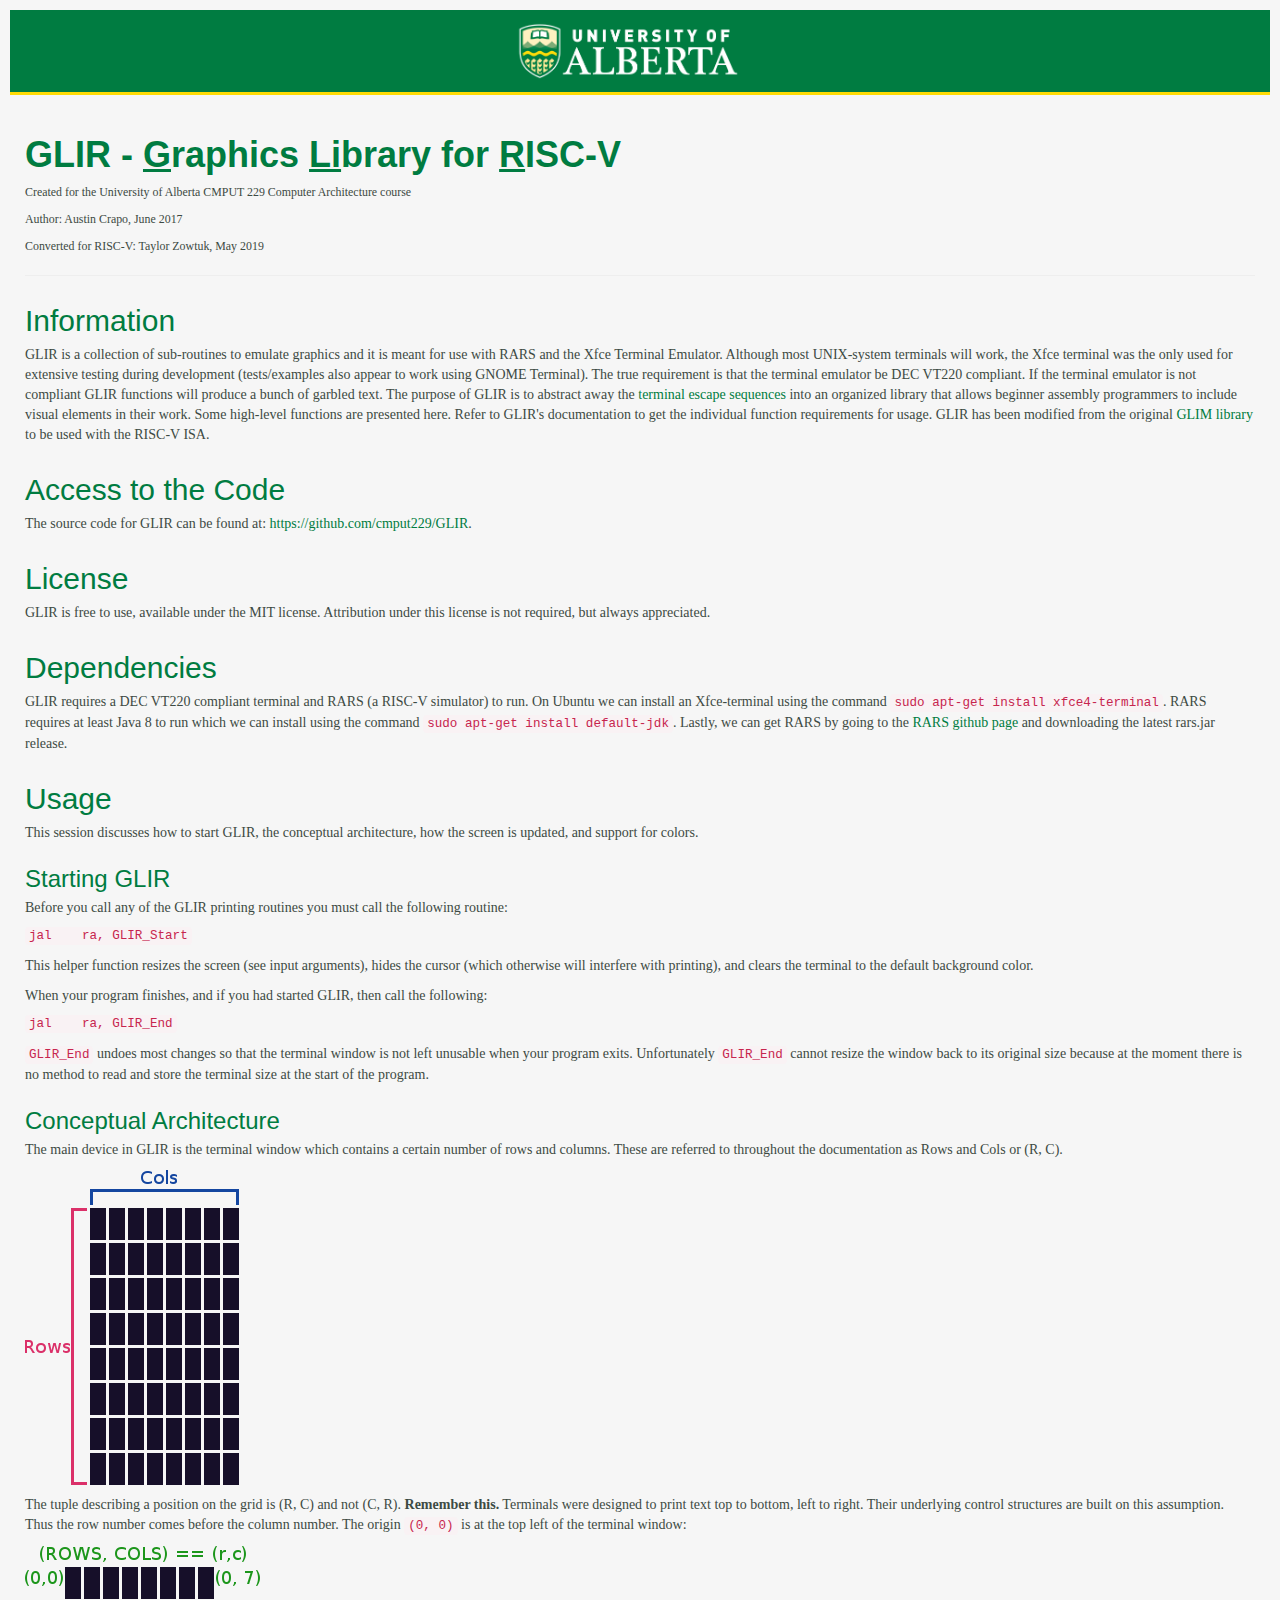
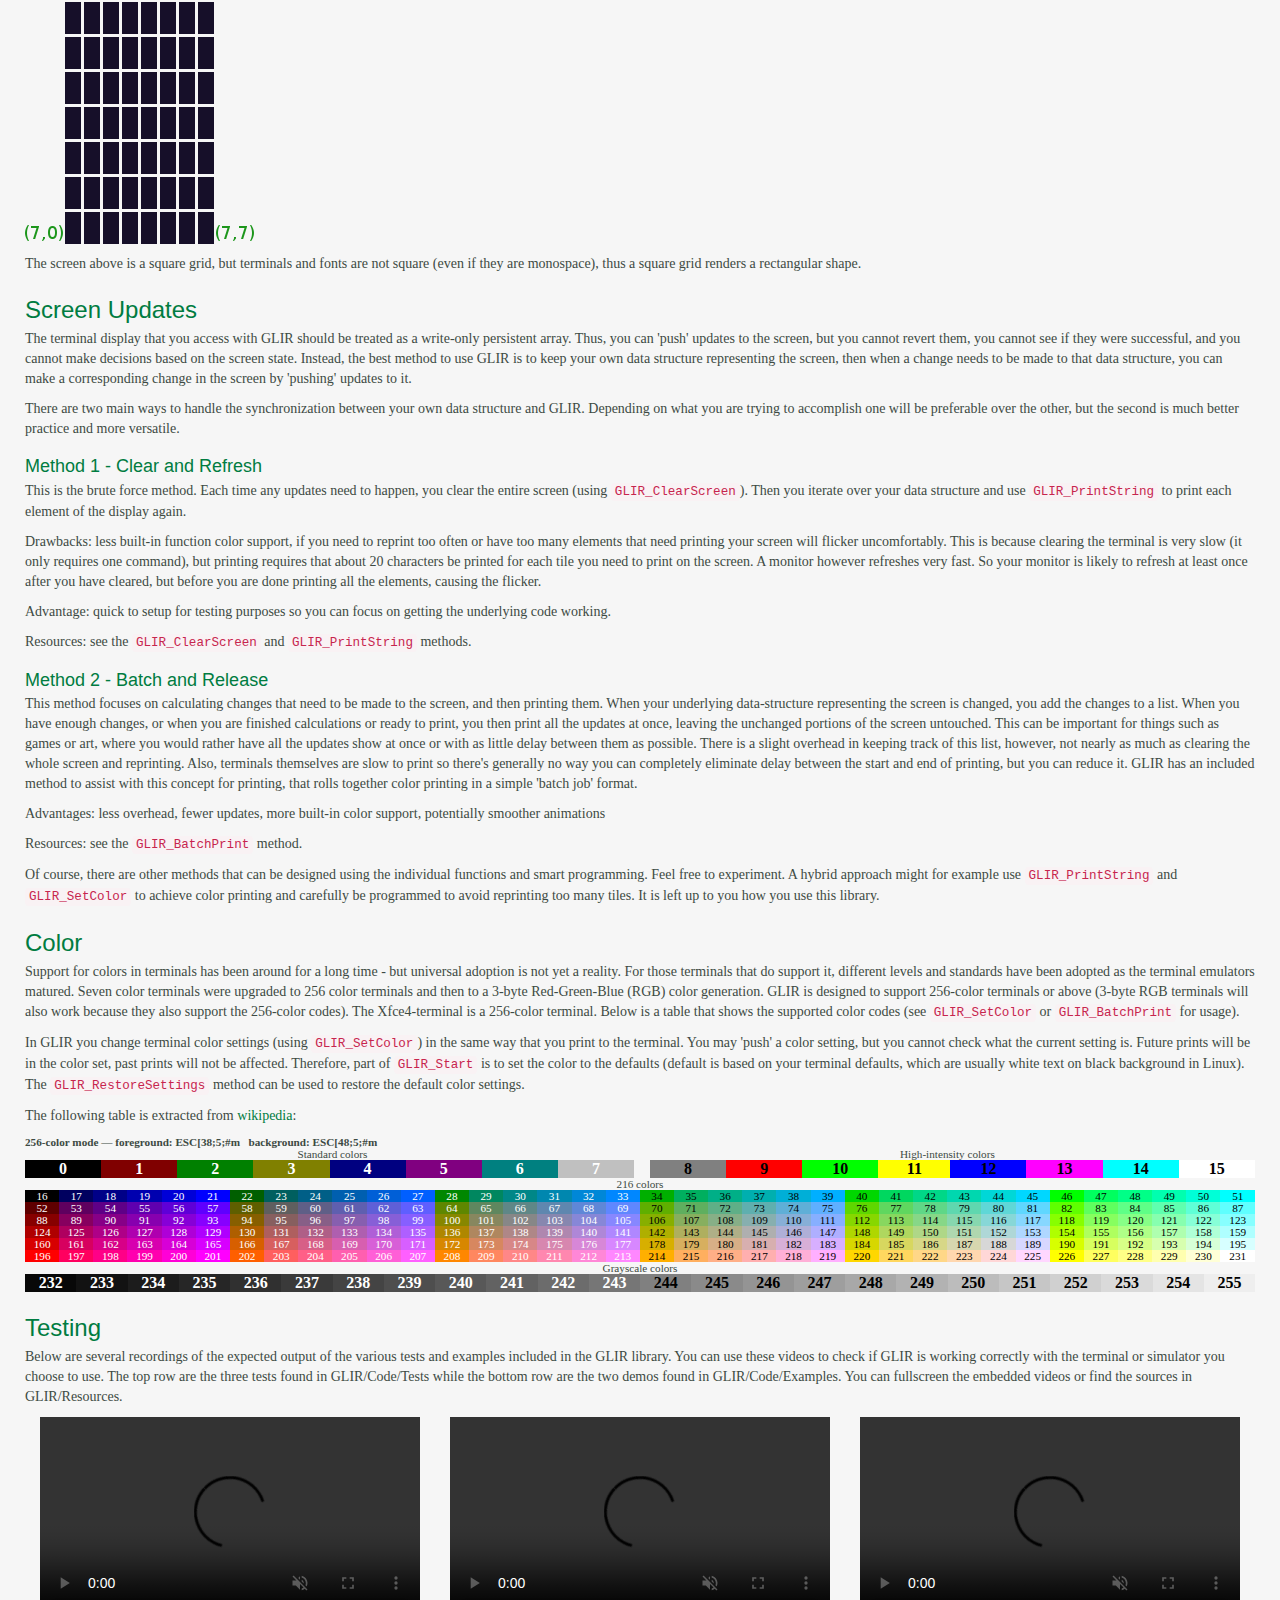
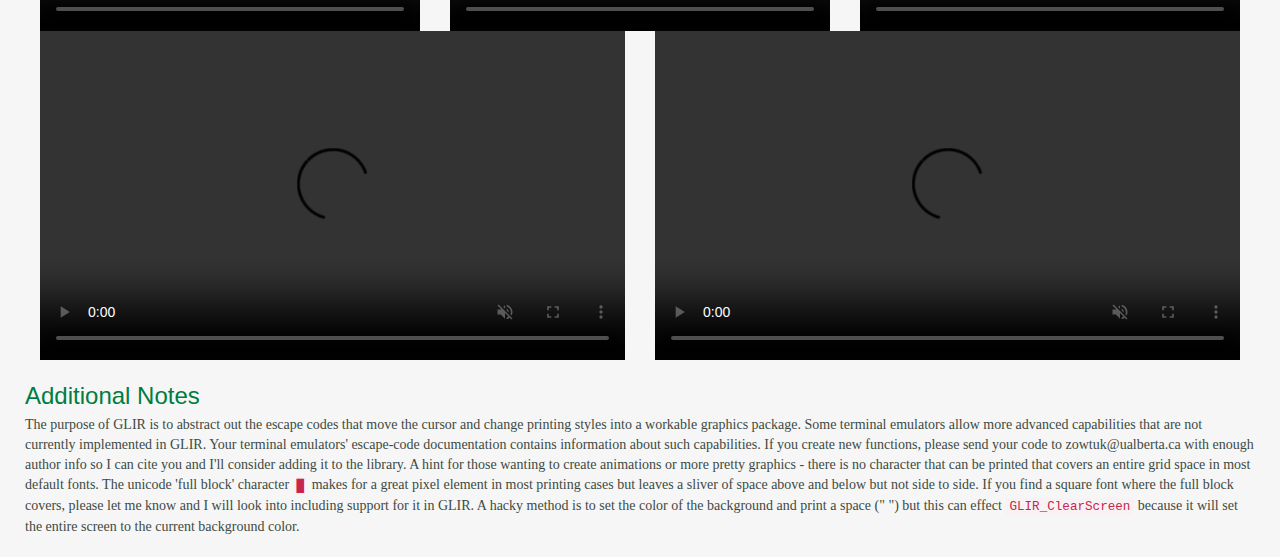
==== commit 975d5e37: "Fixing wiki table and linking ansi escape page" ====
--- a/index.html
+++ b/index.html
@@ -4,7 +4,7 @@
 <meta http-equiv="X-UA-Compatible" content="IE=edge">
 <meta name="viewport" content="width=device-width, initial-scale=1">
 <noscript>
-        <meta http-equiv="refresh" content="0;url=noscript.html">
+		<meta http-equiv="refresh" content="0;url=noscript.html">
 </noscript>
 <title>GLIR</title>
 
@@ -29,7 +29,7 @@
 <body style="margin: 1rem">
 
 <div class="banner container-fluid">
-<div class="container banner-logo"><a href="http://www.ualberta.ca/"><img src="css_files/logo-reverse.png"></a>
+<div class="container text-center banner-logo"><a href="http://www.ualberta.ca/"><img src="css_files/logo-reverse.png"></a>
 </div>
 </div>
 
@@ -41,18 +41,22 @@
 	<p><small>Converted for RISC-V: Taylor Zowtuk, May 2019</small></p>
 <hr />
 <h2 class="greentext">Information</h2>
-<p>GLIR is a collection of sub-routines to emulate graphics and it is meant for use with RARS and the XFCE Terminal Emulator. Although most UNIX-system terminals will work, the XFCE terminal was the only used for testing during development. The true requirement is that the terminal emulator be DEC VT220 compliant. If the terminal emulator is not compliant GLIR functions will produce a bunch of garbled text. The purpose of GLIR is to abstract away the terminal escape sequences into an organized library that allows beginner assembly programmers to include visual elements in their work. Some high-level functions are presented here. Refer to GLIR's documentation to get the individual function requirements for usage. GLIR has been modified from the original GLIM library to be used with the RISC-V ISA.</p>
+<p>GLIR is a collection of sub-routines to emulate graphics and it is meant for use with RARS and the Xfce Terminal Emulator. Although most UNIX-system terminals will work, the Xfce terminal was the only used for extensive testing during development (tests/examples also appear to work using GNOME Terminal). The true requirement is that the terminal emulator be DEC VT220 compliant. If the terminal emulator is not compliant GLIR functions will produce a bunch of garbled text. The purpose of GLIR is to abstract away the <a href="https://en.wikipedia.org/wiki/ANSI_escape_code">terminal escape sequences</a> into an organized library that allows beginner assembly programmers to include visual elements in their work. Some high-level functions are presented here. Refer to GLIR's documentation to get the individual function requirements for usage. GLIR has been modified from the original <a href="https://github.com/cmput229/GLIM">GLIM library</a> to be used with the RISC-V ISA.</p>
+<h2 class="greentext">Access to the Code</h2>
+<p>The source code for GLIR can be found at: <a href="https://github.com/cmput229/GLIR">https://github.com/cmput229/GLIR</a>.</p>
 <h2 class="greentext">License</h2>
-<p>GLIR is free to use, available under the MIT license. Atribution under this license is not required, but always appreciated.</p>
-  <h2 class="greentext">Usage</h2>
- <p>This session discusses how to start GLIR, the conceptual architecture, how the screen is updated, and support for colors.</p>
+<p>GLIR is free to use, available under the MIT license. Attribution under this license is not required, but always appreciated.</p>
+<h2 class="greentext">Dependencies</h2>
+<p>GLIR requires a DEC VT220 compliant terminal and RARS (a RISC-V simulator) to run. On Ubuntu we can install an Xfce-terminal using the command <code>sudo apt-get install xfce4-terminal</code>. RARS requires at least Java 8 to run which we can install using the command <code>sudo apt-get install default-jdk</code>. Lastly, we can get RARS by going to the <a href="https://github.com/TheThirdOne/rars/releases">RARS github page</a> and downloading the latest rars.jar release.</p>
+<h2 class="greentext">Usage</h2>
+<p>This session discusses how to start GLIR, the conceptual architecture, how the screen is updated, and support for colors.</p>
 <h3 class="greentext">Starting GLIR</h3>
 <p>Before you call any of the GLIR printing routines you  must call the following routine:</p>
 <p><code>jal&nbsp;&nbsp;&nbsp; ra, GLIR_Start<br /></code></p>
-<p>This helper function resizes the screen (see input arguments), hides the cursor (which otherwise will interfere with printing), and clears the termianl to the default background color.</p>
+<p>This helper function resizes the screen (see input arguments), hides the cursor (which otherwise will interfere with printing), and clears the terminal to the default background color.</p>
 <p>When your program finishes, and if you had started GLIR, then call the following:</p>
 <p><code>jal&nbsp;&nbsp;&nbsp; ra, GLIR_End<br /></code></p>
-<p><code>GLIR_End</code> undoes most changes so that the terminal window is not left unusable when your program exits. Unfortunately <code>GLIR_End</code> cannot resize the window back to it's original size because at the moment there is no method to read and store the terminal size at the start of the program.</p>
+<p><code>GLIR_End</code> undoes most changes so that the terminal window is not left unusable when your program exits. Unfortunately <code>GLIR_End</code> cannot resize the window back to its original size because at the moment there is no method to read and store the terminal size at the start of the program.</p>
 <h3 class="greentext">Conceptual Architecture</h3>
 <p>The main device in GLIR is the terminal window which contains a certain number of rows and columns. These are referred to throughout the documentation as Rows and Cols or (R, C).</p>
 <p><img src="Resources/RowsCols.png" alt="If you stare at the space between the boxes long enough you'll probably see an optical illusion" /></p>
@@ -60,11 +64,11 @@
 <p><img src="Resources/GridAlignment.png" alt="If you think this is confusing, imagine the confusion trying to program the library while transforming coords each time, the overhead would be awful and the bugs many." /></p>
 <p>The screen above is a square grid, but terminals and fonts are not square (even if they are monospace), thus a square grid renders a rectangular shape.</p>
 <h3 class="greentext" id="screenupdates">Screen Updates</h3>
-<p>The terminal display that you access with GLIR should be treated as a write-only persistant array. Thus, you can 'push' updates to the screen, but you cannot revert them, you cannot see if they were successful, and you cannot make decisions based on the screen state. Instead, the best method to use GLIR is to keep your own data structure representing the screen, then when a change needs to be made to that data structure, you can make a corresponding change in the screen by 'pushing' updates to it.</p>
+<p>The terminal display that you access with GLIR should be treated as a write-only persistent array. Thus, you can 'push' updates to the screen, but you cannot revert them, you cannot see if they were successful, and you cannot make decisions based on the screen state. Instead, the best method to use GLIR is to keep your own data structure representing the screen, then when a change needs to be made to that data structure, you can make a corresponding change in the screen by 'pushing' updates to it.</p>
 <p>There are two main ways to handle the synchronization between your own data structure and GLIR. Depending on what you are trying to accomplish one will be preferable over the other, but the second is much better practice and more versatile.</p>
 <h4 class="greentext">Method 1 - Clear and Refresh</h4>
 <p>This is the brute force method. Each time any updates need to happen, you clear the entire screen (using <code>GLIR_ClearScreen</code>). Then you iterate over your data structure and use <code>GLIR_PrintString</code> to print each element of the display again.</p>
-<p>Drawbacks: less built-in function color support, if you need to reprint too often or have too many elements that need printing your screen will flicker uncomfortably. This is because clearing the terminal is very slow (it only requires one command), but printing requires that about 20 characters be printed for for each tile you need to print on the screen. A monitor however refreshes very fast. So your monitor is likely to refresh at least once after you have cleared, but before you are done printing all the elements, causing the flicker.</p>
+<p>Drawbacks: less built-in function color support, if you need to reprint too often or have too many elements that need printing your screen will flicker uncomfortably. This is because clearing the terminal is very slow (it only requires one command), but printing requires that about 20 characters be printed for each tile you need to print on the screen. A monitor however refreshes very fast. So your monitor is likely to refresh at least once after you have cleared, but before you are done printing all the elements, causing the flicker.</p>
 <p>Advantage: quick to setup for testing purposes so you can focus on getting the underlying code working.</p>
 <p>Resources: see the <code>GLIR_ClearScreen</code> and <code>GLIR_PrintString</code> methods.</p>
 <h4 class="greentext" id="batchprinting">Method 2 - Batch and Release</h4>
@@ -73,14 +77,13 @@
 <p>Resources: see the <code>GLIR_BatchPrint</code> method.</p>
 <p>Of course, there are other methods that can be designed using the individual functions and smart programming. Feel free to experiment. A hybrid approach might for example use <code>GLIR_PrintString</code> and <code>GLIR_SetColor</code> to achieve color printing and carefully be programmed to avoid reprinting too many tiles. It is left up to you how you use this library.
 <h3 class="greentext">Color</h3>
-<p>Support for colors in terminals has been around for a long time - but universal adoption is not yet a reality. For those terminals that do support it, different levels and standards have been adopted as the terminal emulators matured. Seven color terminals were upgraded to 256 color terminals and then to a 3-byte Red-Green-Blue (RGB) color generation. GLIR is designed to support 256-color terminals or above (3-byte RGB terminals will also work because they also support the 256-color codes). The xfce4-terminal is a 256-color terminal. Below is a table that shows the supported color codes (see <code>GLIR_SetColor</code> or <code>GLIR_BatchPrint</code> for usage).</p>
+<p>Support for colors in terminals has been around for a long time - but universal adoption is not yet a reality. For those terminals that do support it, different levels and standards have been adopted as the terminal emulators matured. Seven color terminals were upgraded to 256 color terminals and then to a 3-byte Red-Green-Blue (RGB) color generation. GLIR is designed to support 256-color terminals or above (3-byte RGB terminals will also work because they also support the 256-color codes). The Xfce4-terminal is a 256-color terminal. Below is a table that shows the supported color codes (see <code>GLIR_SetColor</code> or <code>GLIR_BatchPrint</code> for usage).</p>
 <p>In GLIR you change terminal color settings (using <code>GLIR_SetColor</code>) in the same way that you print to the terminal. You may 'push' a color setting, but you cannot check what the current setting is. Future prints will be in the color set, past prints will not be affected. Therefore, part of <code>GLIR_Start</code> is to set the color to the defaults (default is based on your terminal defaults, which are usually white text on black background in Linux). The <code>GLIR_RestoreSettings</code> method can be used to restore the default color settings.</p>
-<p>
-	The following table is extracted from <a href="https://en.wikipedia.org/wiki/ANSI_escape_code#Colors">wikipedia</a>
-
-<table class="collapsible" style="text-align:center;font-size:80%;width:100%;background:#f6f6f6;cursor:default;" id="collapsibleTable0" cellspacing="1" cellpadding="0">
+<p>The following table is extracted from <a href="https://en.wikipedia.org/wiki/ANSI_escape_code#Colors">wikipedia</a>:</p>
+
+<table style="text-align:center;font-size:80%;width:100%;background:#f6f6f6;cursor:default;" cellspacing="1" cellpadding="0">
 <tbody><tr>
-<th colspan="36"><span class="collapseButton">[<a id="collapseButton0" href="#">hide</a>]</span>256-color mode — foreground: ESC[38;5;#m &nbsp; background: ESC[48;5;#m</th>
+<th colspan="36">256-color mode — foreground: ESC[38;5;#m &nbsp; background: ESC[48;5;#m</th>
 </tr>
 <tr style="display: table-row;">
 <td colspan="18">Standard colors</td>
@@ -378,14 +381,55 @@
 </td>
 </tr>
 </tbody></table>
-
+<h3 class="greentext">Testing</h3>
+<p>Below are several recordings of the expected output of the various tests and examples included in the GLIR library. You can use these videos to check if GLIR is working correctly with the terminal or simulator you choose to use. The top row are the three tests found in GLIR/Code/Tests while the bottom row are the two demos found in GLIR/Code/Examples. You can fullscreen the embedded videos or find the sources in GLIR/Resources.</p>
+<div class="container-fluid">
+	<div class="row">
+	  <div class="col-xs-4">
+		<div class="embed-responsive embed-responsive-16by9">
+			<video autoplay loop controls muted class="embed-responsive-item">
+				<source src="Resources/primitives.mp4" type="video/mp4">
+
+				Sorry, your browser doesn't support embedded videos.
+		</div>
+	  </div>
+	  <div class="col-xs-4">
+		<div class="embed-responsive embed-responsive-16by9">
+			<video autoplay loop controls muted class="embed-responsive-item">
+				<source src="Resources/restoreClear.mp4" type="video/mp4">
+
+				Sorry, your browser doesn't support embedded videos.
+		</div>
+	  </div>
+	  <div class="col-xs-4">
+		<div class="embed-responsive embed-responsive-16by9">
+			<video autoplay loop controls muted class="embed-responsive-item">
+				<source src="Resources/defaultPrint.mp4" type="video/mp4">
+
+				Sorry, your browser doesn't support embedded videos.
+		</div>
+	  </div>
+	  <div class="col-xs-6">
+		<div class="embed-responsive embed-responsive-16by9">
+			<video autoplay loop controls muted class="embed-responsive-item">
+				<source src="Resources/colorDemo.mp4" type="video/mp4">
+
+				Sorry, your browser doesn't support embedded videos.
+		</div>
+	  </div>
+	  <div class="col-xs-6">
+		<div class="embed-responsive embed-responsive-16by9">
+			<video autoplay loop controls muted class="embed-responsive-item">
+				<source src="Resources/demo.mp4" type="video/mp4">
+
+				Sorry, your browser doesn't support embedded videos.
+		</div>
+	  </div>
+	</div>
+</div>
 <h3 class="greentext">Additional Notes</h3>
 <p>The purpose of GLIR is to abstract out the escape codes that move the cursor and change printing styles into a workable graphics package. Some terminal emulators allow more advanced capabilities that are not currently implemented in GLIR. Your terminal emulators' escape-code documentation contains information about such capabilities. If you create new functions, please send your code to zowtuk@ualberta.ca with enough author info so I can cite you and I'll consider adding it to the library. A hint for those wanting to create animations or more pretty graphics - there is no character that can be printed that covers an entire grid space in most default fonts. The unicode 'full block' character <code>&#x2588;</code> makes for a great pixel element in most printing cases but leaves a sliver of space above and below but not side to side. If you find a square font where the full block covers, please let me know and I will look into including support for it in GLIR. A hacky method is to set the color of the background and print a space (" ") but this can effect <code>GLIR_ClearScreen</code> because it will set the entire screen to the current background color.</p>
 
-<h3 class="greentext">Access to the Code</h3>
-<p>The source code for GLIR can be found at:<br>
-
-<a href="https://github.com/cmput229/GLIR">https://github.com/cmput229/GLIR</a>
-
 </body>
 </html>
+
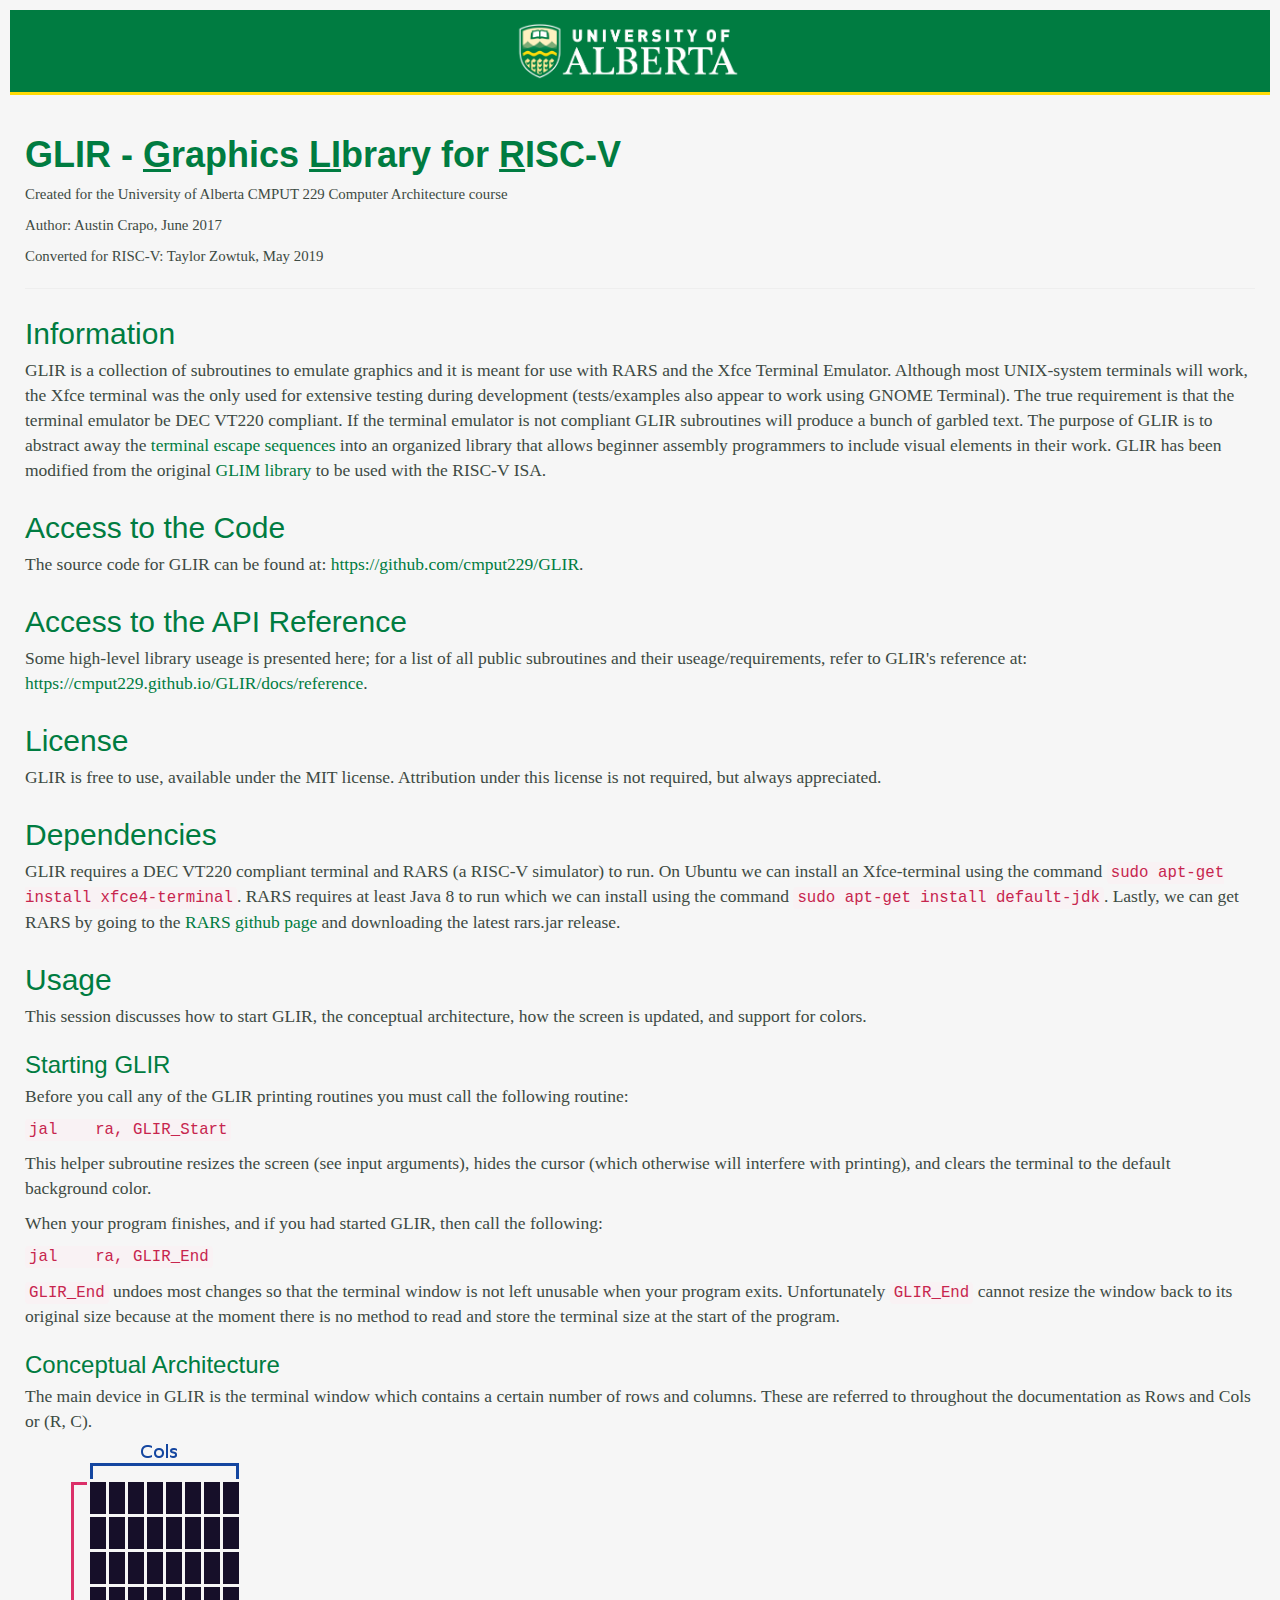
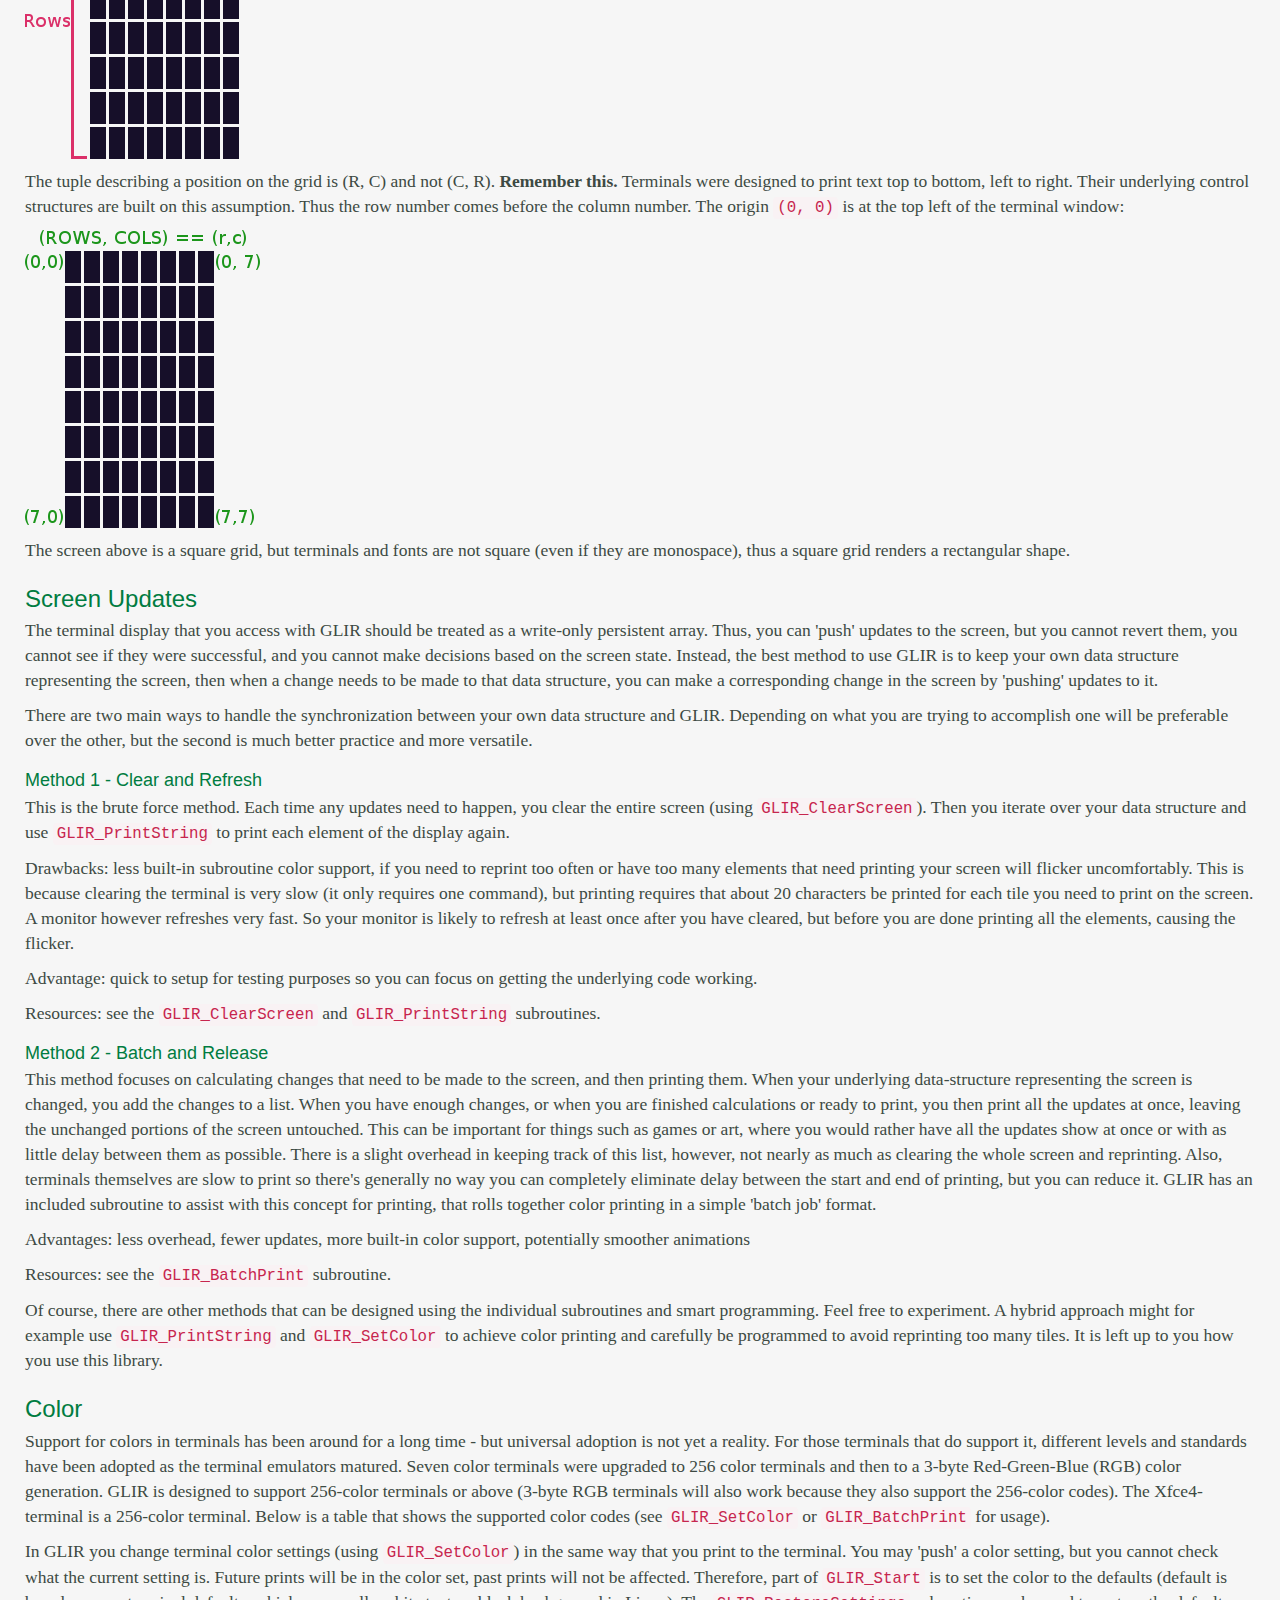
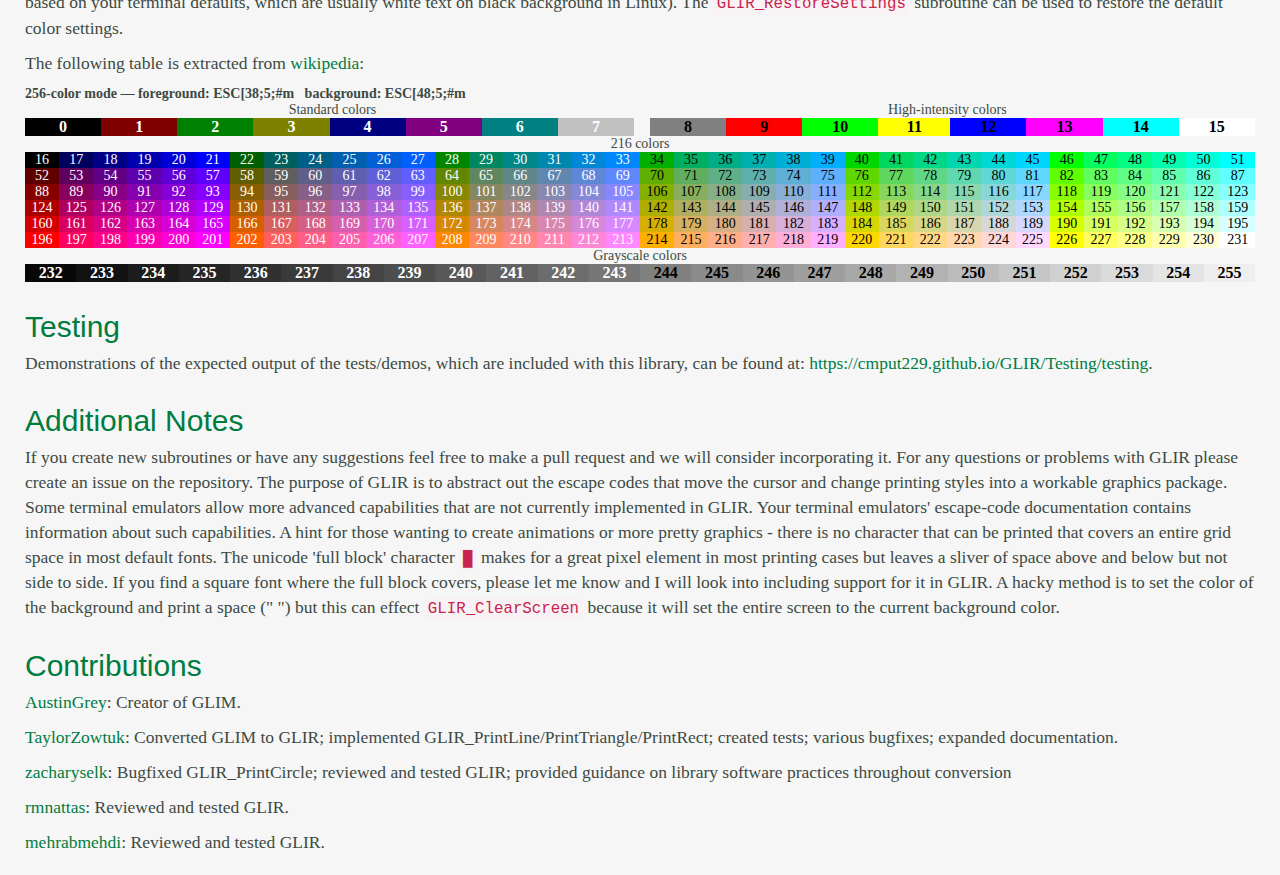
==== commit 199a4208: "Merge pull request #3 from cmput229/devel" ====
--- a/index.html
+++ b/index.html
@@ -35,15 +35,17 @@
 
 <div class="container-fluid">
 
-<h1 class="greentext"><strong>GLIR - <span style="text-decoration: underline;">G</span>raphics <span style="text-decoration: underline;">Li</span>brary for <span style="text-decoration: underline;">R</span>ISC-V</strong></h1>
+<h1 class="greentext"><strong>GLIR - <span style="text-decoration: underline;">G</span>raphics <span style="text-decoration: underline;">LI</span>brary for <span style="text-decoration: underline;">R</span>ISC-V</strong></h1>
 	<p><small>Created for the University of Alberta CMPUT 229 Computer Architecture course</small></p>
 	<p><small>Author: Austin Crapo, June 2017</small></p>
 	<p><small>Converted for RISC-V: Taylor Zowtuk, May 2019</small></p>
 <hr />
 <h2 class="greentext">Information</h2>
-<p>GLIR is a collection of sub-routines to emulate graphics and it is meant for use with RARS and the Xfce Terminal Emulator. Although most UNIX-system terminals will work, the Xfce terminal was the only used for extensive testing during development (tests/examples also appear to work using GNOME Terminal). The true requirement is that the terminal emulator be DEC VT220 compliant. If the terminal emulator is not compliant GLIR functions will produce a bunch of garbled text. The purpose of GLIR is to abstract away the <a href="https://en.wikipedia.org/wiki/ANSI_escape_code">terminal escape sequences</a> into an organized library that allows beginner assembly programmers to include visual elements in their work. Some high-level functions are presented here. Refer to GLIR's documentation to get the individual function requirements for usage. GLIR has been modified from the original <a href="https://github.com/cmput229/GLIM">GLIM library</a> to be used with the RISC-V ISA.</p>
+<p>GLIR is a collection of subroutines to emulate graphics and it is meant for use with RARS and the Xfce Terminal Emulator. Although most UNIX-system terminals will work, the Xfce terminal was the only used for extensive testing during development (tests/examples also appear to work using GNOME Terminal). The true requirement is that the terminal emulator be DEC VT220 compliant. If the terminal emulator is not compliant GLIR subroutines will produce a bunch of garbled text. The purpose of GLIR is to abstract away the <a href="https://en.wikipedia.org/wiki/ANSI_escape_code">terminal escape sequences</a> into an organized library that allows beginner assembly programmers to include visual elements in their work. GLIR has been modified from the original <a href="https://github.com/cmput229/GLIM">GLIM library</a> to be used with the RISC-V ISA.</p>
 <h2 class="greentext">Access to the Code</h2>
 <p>The source code for GLIR can be found at: <a href="https://github.com/cmput229/GLIR">https://github.com/cmput229/GLIR</a>.</p>
+<h2 class="greentext">Access to the API Reference</h2>
+<p>Some high-level library useage is presented here; for a list of all public subroutines and their useage/requirements, refer to GLIR's reference at: <a href="docs/reference.html">https://cmput229.github.io/GLIR/docs/reference</a>.</p>
 <h2 class="greentext">License</h2>
 <p>GLIR is free to use, available under the MIT license. Attribution under this license is not required, but always appreciated.</p>
 <h2 class="greentext">Dependencies</h2>
@@ -53,7 +55,7 @@
 <h3 class="greentext">Starting GLIR</h3>
 <p>Before you call any of the GLIR printing routines you  must call the following routine:</p>
 <p><code>jal&nbsp;&nbsp;&nbsp; ra, GLIR_Start<br /></code></p>
-<p>This helper function resizes the screen (see input arguments), hides the cursor (which otherwise will interfere with printing), and clears the terminal to the default background color.</p>
+<p>This helper subroutine resizes the screen (see input arguments), hides the cursor (which otherwise will interfere with printing), and clears the terminal to the default background color.</p>
 <p>When your program finishes, and if you had started GLIR, then call the following:</p>
 <p><code>jal&nbsp;&nbsp;&nbsp; ra, GLIR_End<br /></code></p>
 <p><code>GLIR_End</code> undoes most changes so that the terminal window is not left unusable when your program exits. Unfortunately <code>GLIR_End</code> cannot resize the window back to its original size because at the moment there is no method to read and store the terminal size at the start of the program.</p>
@@ -68,18 +70,18 @@
 <p>There are two main ways to handle the synchronization between your own data structure and GLIR. Depending on what you are trying to accomplish one will be preferable over the other, but the second is much better practice and more versatile.</p>
 <h4 class="greentext">Method 1 - Clear and Refresh</h4>
 <p>This is the brute force method. Each time any updates need to happen, you clear the entire screen (using <code>GLIR_ClearScreen</code>). Then you iterate over your data structure and use <code>GLIR_PrintString</code> to print each element of the display again.</p>
-<p>Drawbacks: less built-in function color support, if you need to reprint too often or have too many elements that need printing your screen will flicker uncomfortably. This is because clearing the terminal is very slow (it only requires one command), but printing requires that about 20 characters be printed for each tile you need to print on the screen. A monitor however refreshes very fast. So your monitor is likely to refresh at least once after you have cleared, but before you are done printing all the elements, causing the flicker.</p>
+<p>Drawbacks: less built-in subroutine color support, if you need to reprint too often or have too many elements that need printing your screen will flicker uncomfortably. This is because clearing the terminal is very slow (it only requires one command), but printing requires that about 20 characters be printed for each tile you need to print on the screen. A monitor however refreshes very fast. So your monitor is likely to refresh at least once after you have cleared, but before you are done printing all the elements, causing the flicker.</p>
 <p>Advantage: quick to setup for testing purposes so you can focus on getting the underlying code working.</p>
-<p>Resources: see the <code>GLIR_ClearScreen</code> and <code>GLIR_PrintString</code> methods.</p>
+<p>Resources: see the <code>GLIR_ClearScreen</code> and <code>GLIR_PrintString</code> subroutines.</p>
 <h4 class="greentext" id="batchprinting">Method 2 - Batch and Release</h4>
-<p>This method focuses on calculating changes that need to be made to the screen, and then printing them. When your underlying data-structure representing the screen is changed, you add the changes to a list. When you have enough changes, or when you are finished calculations or ready to print, you then print all the updates at once, leaving the unchanged portions of the screen untouched. This can be important for things such as games or art, where you would rather have all the updates show at once or with as little delay between them as possible. There is a slight overhead in keeping track of this list, however, not nearly as much as clearing the whole screen and reprinting. Also, terminals themselves are slow to print so there's generally no way you can completely eliminate delay between the start and end of printing, but you can reduce it. GLIR has an included method to assist with this concept for printing, that rolls together color printing in a simple 'batch job' format.</p>
+<p>This method focuses on calculating changes that need to be made to the screen, and then printing them. When your underlying data-structure representing the screen is changed, you add the changes to a list. When you have enough changes, or when you are finished calculations or ready to print, you then print all the updates at once, leaving the unchanged portions of the screen untouched. This can be important for things such as games or art, where you would rather have all the updates show at once or with as little delay between them as possible. There is a slight overhead in keeping track of this list, however, not nearly as much as clearing the whole screen and reprinting. Also, terminals themselves are slow to print so there's generally no way you can completely eliminate delay between the start and end of printing, but you can reduce it. GLIR has an included subroutine to assist with this concept for printing, that rolls together color printing in a simple 'batch job' format.</p>
 <p>Advantages: less overhead, fewer updates, more built-in color support, potentially smoother animations</p>
-<p>Resources: see the <code>GLIR_BatchPrint</code> method.</p>
-<p>Of course, there are other methods that can be designed using the individual functions and smart programming. Feel free to experiment. A hybrid approach might for example use <code>GLIR_PrintString</code> and <code>GLIR_SetColor</code> to achieve color printing and carefully be programmed to avoid reprinting too many tiles. It is left up to you how you use this library.
-<h3 class="greentext">Color</h3>
+<p>Resources: see the <code>GLIR_BatchPrint</code> subroutine.</p>
+<p>Of course, there are other methods that can be designed using the individual subroutines and smart programming. Feel free to experiment. A hybrid approach might for example use <code>GLIR_PrintString</code> and <code>GLIR_SetColor</code> to achieve color printing and carefully be programmed to avoid reprinting too many tiles. It is left up to you how you use this library.
+<h3 class="greentext" id="Color">Color</h3>
 <p>Support for colors in terminals has been around for a long time - but universal adoption is not yet a reality. For those terminals that do support it, different levels and standards have been adopted as the terminal emulators matured. Seven color terminals were upgraded to 256 color terminals and then to a 3-byte Red-Green-Blue (RGB) color generation. GLIR is designed to support 256-color terminals or above (3-byte RGB terminals will also work because they also support the 256-color codes). The Xfce4-terminal is a 256-color terminal. Below is a table that shows the supported color codes (see <code>GLIR_SetColor</code> or <code>GLIR_BatchPrint</code> for usage).</p>
-<p>In GLIR you change terminal color settings (using <code>GLIR_SetColor</code>) in the same way that you print to the terminal. You may 'push' a color setting, but you cannot check what the current setting is. Future prints will be in the color set, past prints will not be affected. Therefore, part of <code>GLIR_Start</code> is to set the color to the defaults (default is based on your terminal defaults, which are usually white text on black background in Linux). The <code>GLIR_RestoreSettings</code> method can be used to restore the default color settings.</p>
-<p>The following table is extracted from <a href="https://en.wikipedia.org/wiki/ANSI_escape_code#Colors">wikipedia</a>:</p>
+<p>In GLIR you change terminal color settings (using <code>GLIR_SetColor</code>) in the same way that you print to the terminal. You may 'push' a color setting, but you cannot check what the current setting is. Future prints will be in the color set, past prints will not be affected. Therefore, part of <code>GLIR_Start</code> is to set the color to the defaults (default is based on your terminal defaults, which are usually white text on black background in Linux). The <code>GLIR_RestoreSettings</code> subroutine can be used to restore the default color settings.</p>
+<p>The following table is extracted from <a href="https://en.wikipedia.org/wiki/ANSI_escape_code#8-bit">wikipedia</a>:</p>
 
 <table style="text-align:center;font-size:80%;width:100%;background:#f6f6f6;cursor:default;" cellspacing="1" cellpadding="0">
 <tbody><tr>
@@ -381,55 +383,20 @@
 </td>
 </tr>
 </tbody></table>
-<h3 class="greentext">Testing</h3>
-<p>Below are several recordings of the expected output of the various tests and examples included in the GLIR library. You can use these videos to check if GLIR is working correctly with the terminal or simulator you choose to use. The top row are the three tests found in GLIR/Code/Tests while the bottom row are the two demos found in GLIR/Code/Examples. You can fullscreen the embedded videos or find the sources in GLIR/Resources.</p>
-<div class="container-fluid">
-	<div class="row">
-	  <div class="col-xs-4">
-		<div class="embed-responsive embed-responsive-16by9">
-			<video autoplay loop controls muted class="embed-responsive-item">
-				<source src="Resources/primitives.mp4" type="video/mp4">
-
-				Sorry, your browser doesn't support embedded videos.
-		</div>
-	  </div>
-	  <div class="col-xs-4">
-		<div class="embed-responsive embed-responsive-16by9">
-			<video autoplay loop controls muted class="embed-responsive-item">
-				<source src="Resources/restoreClear.mp4" type="video/mp4">
-
-				Sorry, your browser doesn't support embedded videos.
-		</div>
-	  </div>
-	  <div class="col-xs-4">
-		<div class="embed-responsive embed-responsive-16by9">
-			<video autoplay loop controls muted class="embed-responsive-item">
-				<source src="Resources/defaultPrint.mp4" type="video/mp4">
-
-				Sorry, your browser doesn't support embedded videos.
-		</div>
-	  </div>
-	  <div class="col-xs-6">
-		<div class="embed-responsive embed-responsive-16by9">
-			<video autoplay loop controls muted class="embed-responsive-item">
-				<source src="Resources/colorDemo.mp4" type="video/mp4">
-
-				Sorry, your browser doesn't support embedded videos.
-		</div>
-	  </div>
-	  <div class="col-xs-6">
-		<div class="embed-responsive embed-responsive-16by9">
-			<video autoplay loop controls muted class="embed-responsive-item">
-				<source src="Resources/demo.mp4" type="video/mp4">
-
-				Sorry, your browser doesn't support embedded videos.
-		</div>
-	  </div>
-	</div>
+<h2 class="greentext">Testing</h2>
+<p>Demonstrations of the expected output of the tests/demos, which are included with this library, can be found at: <a href="Testing/testing.html">https://cmput229.github.io/GLIR/Testing/testing</a>.</p>
+
+<h2 class="greentext">Additional Notes</h2>
+<p>If you create new subroutines or have any suggestions feel free to make a pull request and we will consider incorporating it. For any questions or problems with GLIR please create an issue on the repository. The purpose of GLIR is to abstract out the escape codes that move the cursor and change printing styles into a workable graphics package. Some terminal emulators allow more advanced capabilities that are not currently implemented in GLIR. Your terminal emulators' escape-code documentation contains information about such capabilities. A hint for those wanting to create animations or more pretty graphics - there is no character that can be printed that covers an entire grid space in most default fonts. The unicode 'full block' character <code>&#x2588;</code> makes for a great pixel element in most printing cases but leaves a sliver of space above and below but not side to side. If you find a square font where the full block covers, please let me know and I will look into including support for it in GLIR. A hacky method is to set the color of the background and print a space (" ") but this can effect <code>GLIR_ClearScreen</code> because it will set the entire screen to the current background color.</p>
+
+<h2 class="greentext">Contributions</h2>
+<p><a href="https://github.com/AustinGrey">AustinGrey</a>: Creator of GLIM.</p>
+<p><a href="https://github.com/TaylorZowtuk">TaylorZowtuk</a>: Converted GLIM to GLIR; implemented GLIR_PrintLine/PrintTriangle/PrintRect; created tests; various bugfixes; expanded documentation.</p>
+<p><a href="https://github.com/zacharyselk">zacharyselk</a>: Bugfixed GLIR_PrintCircle; reviewed and tested GLIR; provided guidance on library software practices throughout conversion</p>
+<p><a href="https://github.com/rmnattas">rmnattas</a>: Reviewed and tested GLIR.</p>
+<p><a href="https://github.com/mehrabmehdi">mehrabmehdi</a>: Reviewed and tested GLIR.</p>
+
 </div>
-<h3 class="greentext">Additional Notes</h3>
-<p>The purpose of GLIR is to abstract out the escape codes that move the cursor and change printing styles into a workable graphics package. Some terminal emulators allow more advanced capabilities that are not currently implemented in GLIR. Your terminal emulators' escape-code documentation contains information about such capabilities. If you create new functions, please send your code to zowtuk@ualberta.ca with enough author info so I can cite you and I'll consider adding it to the library. A hint for those wanting to create animations or more pretty graphics - there is no character that can be printed that covers an entire grid space in most default fonts. The unicode 'full block' character <code>&#x2588;</code> makes for a great pixel element in most printing cases but leaves a sliver of space above and below but not side to side. If you find a square font where the full block covers, please let me know and I will look into including support for it in GLIR. A hacky method is to set the color of the background and print a space (" ") but this can effect <code>GLIR_ClearScreen</code> because it will set the entire screen to the current background color.</p>
-
 </body>
 </html>
 
--- a/css_files/custom.css
+++ b/css_files/custom.css
@@ -77,11 +77,21 @@
 
 h1, h2, h3, h4, h5, h6, .site-title {
 	margin: 1em 0 .3em;
-	font-family: "DinWeb Medium",sans-serif;
+	font-family: "DinWeb Medium", sans-serif;
 	font-weight: normal;
 	line-height: 1;
 	color: inherit;
 	text-rendering: optimizelegibility;
+}
+
+code-ref {
+	margin: 1em 0 .3em;
+	font-family: 'Consolas', 'Menlo', 'DejaVu Sans Mono', 'Bitstream Vera Sans Mono', monospace;
+	font-weight: normal;
+	line-height: 1.5;
+	color: inherit;
+	text-rendering: optimizelegibility;
+	font-size: 22px;
 }
 
 .greentext{
@@ -213,7 +223,7 @@
 	border-radius: 4px;
 	-webkit-box-shadow: 0 1px 4px rgba(0,30,15,.2);
 	-moz-box-shadow: 0 1px 4px rgba(0,30,15,.2);
-	box-shadow: 0 1px 4px rgba(0,30,15,.2);	
+	box-shadow: 0 1px 4px rgba(0,30,15,.2);
 	margin-top: 10px;
 }
 
@@ -379,7 +389,7 @@
     display: block;
 }
 
-.emphasis-text { 
+.emphasis-text {
     font-weight: bold;
 }
 
@@ -410,7 +420,7 @@
 }
 
 a.site-title:hover {
-    color: #FFDB05;  
+    color: #FFDB05;
 }
 
 .fa-asterisk {
@@ -421,7 +431,7 @@
 }
 
 #wr-other-text {
-    margin-left: 1em; 
+    margin-left: 1em;
     margin-top: 2px; i
 }
 
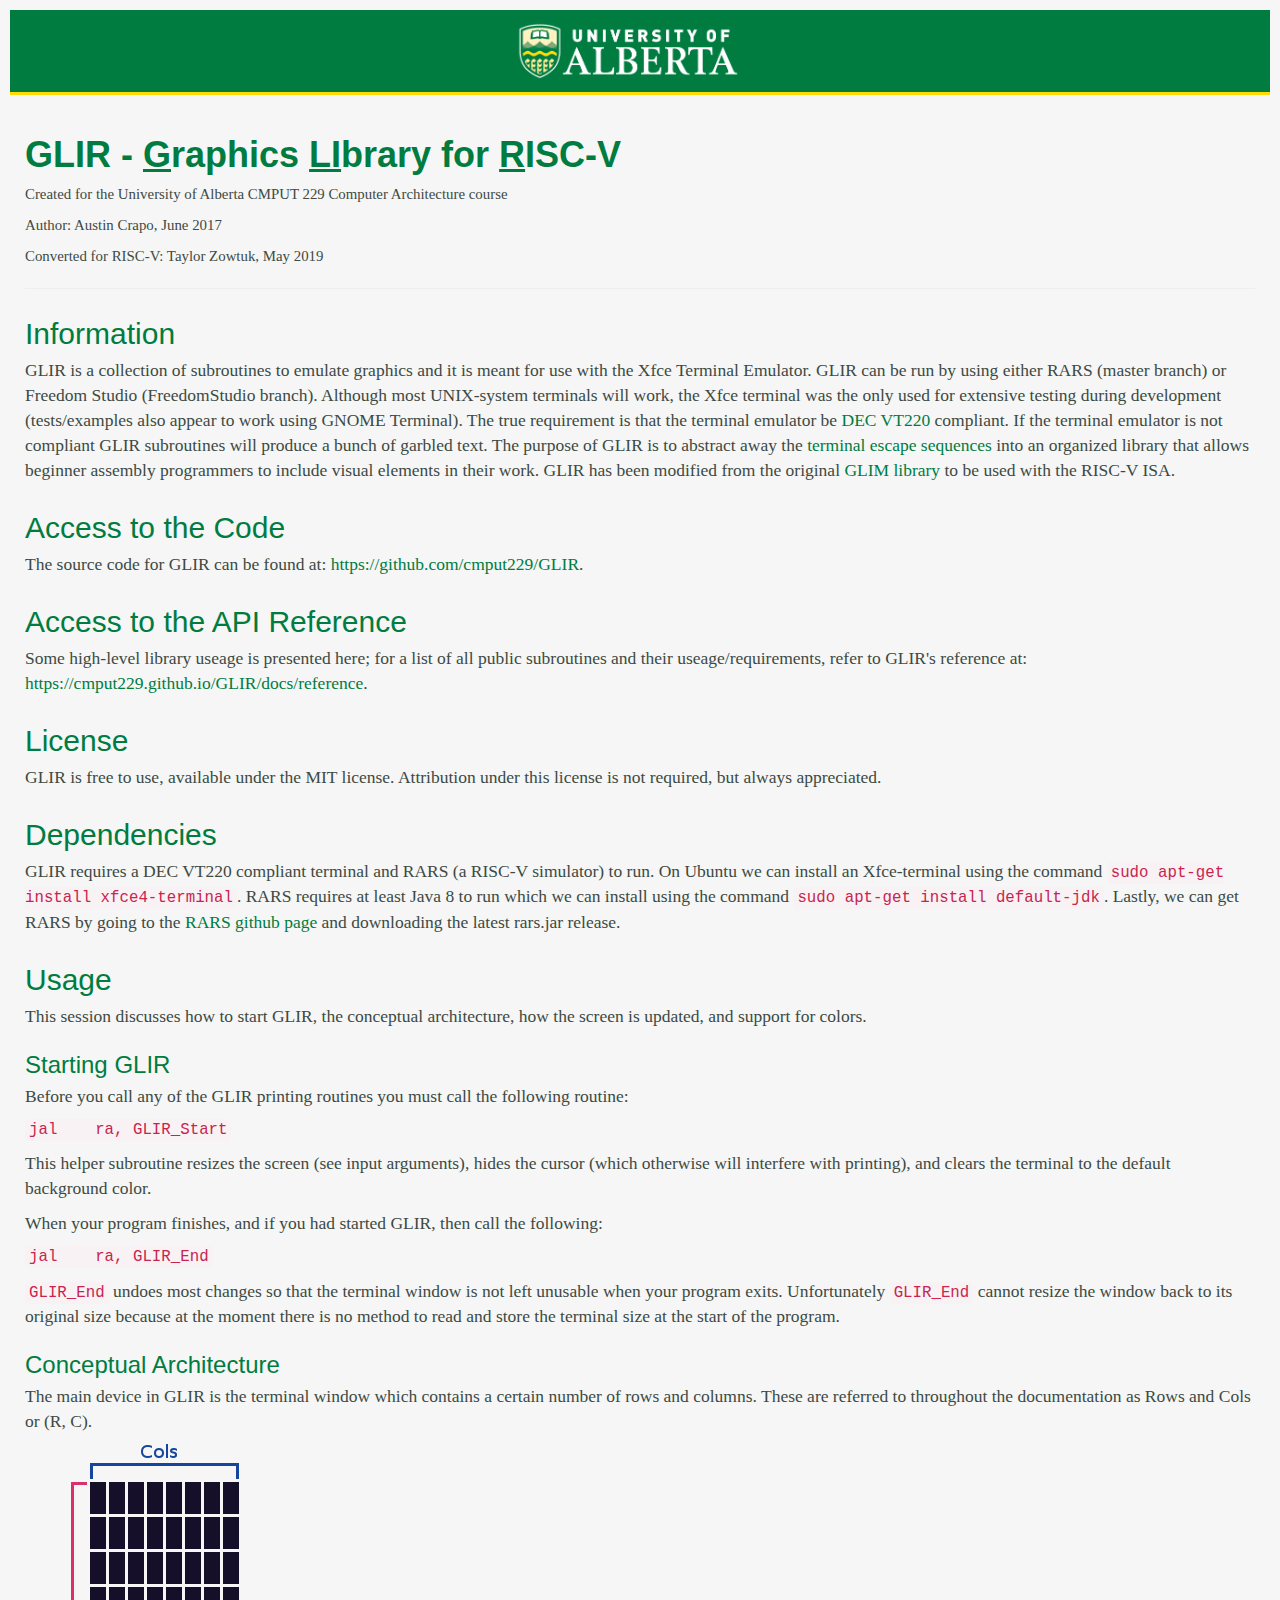
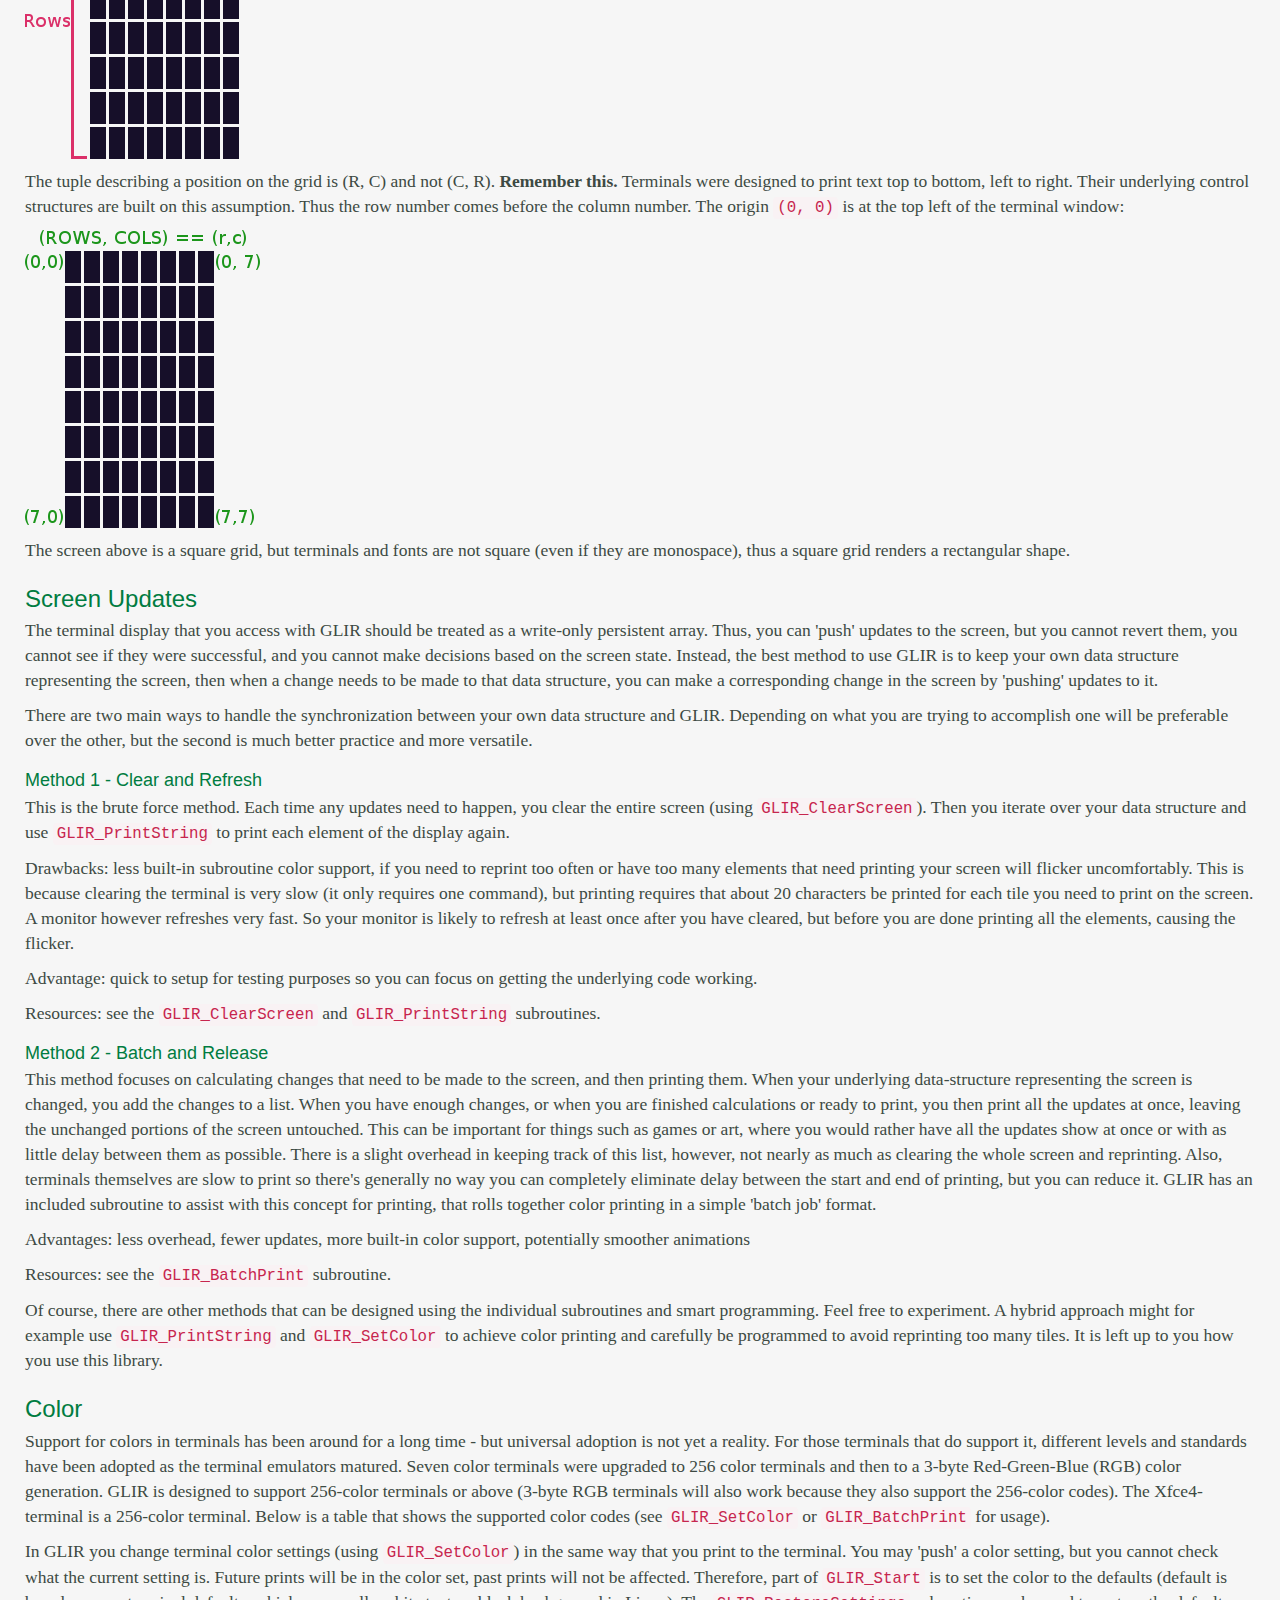
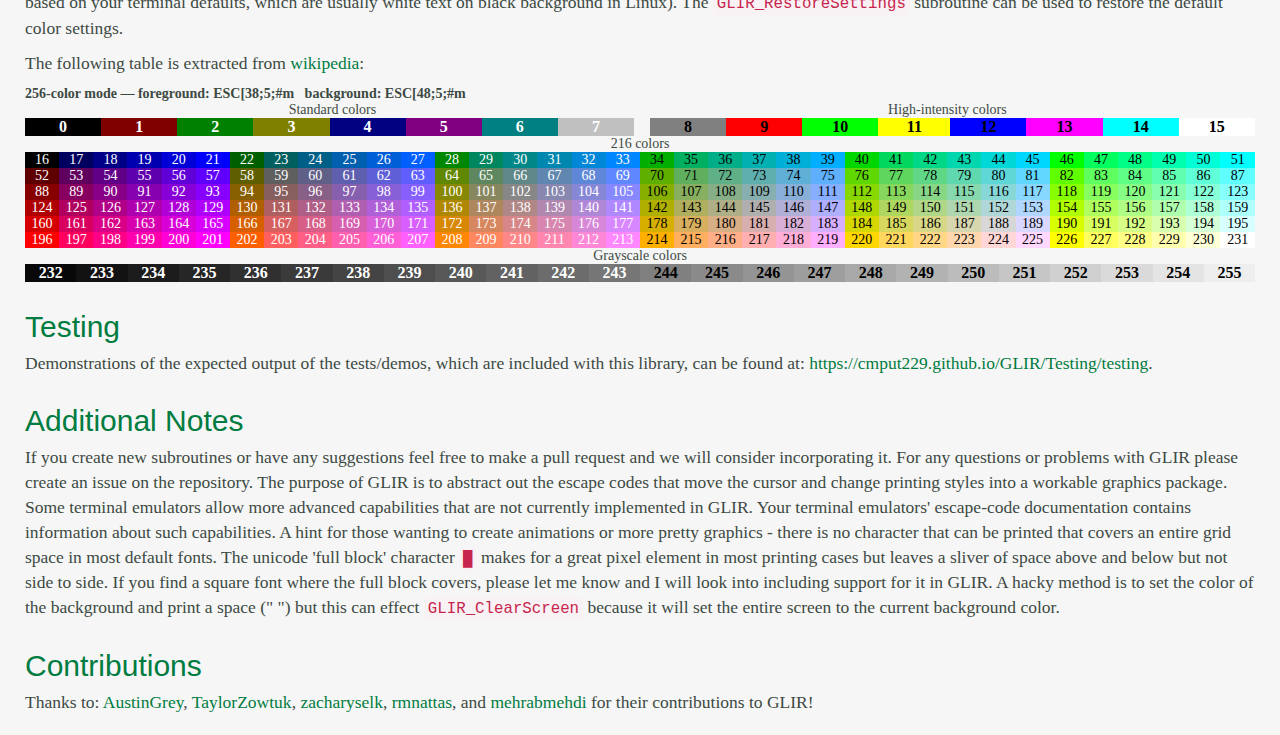
==== commit dc088b01: "Prepare for Freedom Studio support" ====
--- a/index.html
+++ b/index.html
@@ -41,7 +41,7 @@
 	<p><small>Converted for RISC-V: Taylor Zowtuk, May 2019</small></p>
 <hr />
 <h2 class="greentext">Information</h2>
-<p>GLIR is a collection of subroutines to emulate graphics and it is meant for use with RARS and the Xfce Terminal Emulator. Although most UNIX-system terminals will work, the Xfce terminal was the only used for extensive testing during development (tests/examples also appear to work using GNOME Terminal). The true requirement is that the terminal emulator be DEC VT220 compliant. If the terminal emulator is not compliant GLIR subroutines will produce a bunch of garbled text. The purpose of GLIR is to abstract away the <a href="https://en.wikipedia.org/wiki/ANSI_escape_code">terminal escape sequences</a> into an organized library that allows beginner assembly programmers to include visual elements in their work. GLIR has been modified from the original <a href="https://github.com/cmput229/GLIM">GLIM library</a> to be used with the RISC-V ISA.</p>
+<p>GLIR is a collection of subroutines to emulate graphics and it is meant for use with the Xfce Terminal Emulator. GLIR can be run by using either RARS (master branch) or Freedom Studio (FreedomStudio branch). Although most UNIX-system terminals will work, the Xfce terminal was the only used for extensive testing during development (tests/examples also appear to work using GNOME Terminal). The true requirement is that the terminal emulator be <a href="https://invisible-island.net/xterm/ctlseqs/ctlseqs.html">DEC VT220</a> compliant. If the terminal emulator is not compliant GLIR subroutines will produce a bunch of garbled text. The purpose of GLIR is to abstract away the <a href="https://en.wikipedia.org/wiki/ANSI_escape_code">terminal escape sequences</a> into an organized library that allows beginner assembly programmers to include visual elements in their work. GLIR has been modified from the original <a href="https://github.com/cmput229/GLIM">GLIM library</a> to be used with the RISC-V ISA.</p>
 <h2 class="greentext">Access to the Code</h2>
 <p>The source code for GLIR can be found at: <a href="https://github.com/cmput229/GLIR">https://github.com/cmput229/GLIR</a>.</p>
 <h2 class="greentext">Access to the API Reference</h2>
@@ -390,11 +390,12 @@
 <p>If you create new subroutines or have any suggestions feel free to make a pull request and we will consider incorporating it. For any questions or problems with GLIR please create an issue on the repository. The purpose of GLIR is to abstract out the escape codes that move the cursor and change printing styles into a workable graphics package. Some terminal emulators allow more advanced capabilities that are not currently implemented in GLIR. Your terminal emulators' escape-code documentation contains information about such capabilities. A hint for those wanting to create animations or more pretty graphics - there is no character that can be printed that covers an entire grid space in most default fonts. The unicode 'full block' character <code>&#x2588;</code> makes for a great pixel element in most printing cases but leaves a sliver of space above and below but not side to side. If you find a square font where the full block covers, please let me know and I will look into including support for it in GLIR. A hacky method is to set the color of the background and print a space (" ") but this can effect <code>GLIR_ClearScreen</code> because it will set the entire screen to the current background color.</p>
 
 <h2 class="greentext">Contributions</h2>
-<p><a href="https://github.com/AustinGrey">AustinGrey</a>: Creator of GLIM.</p>
-<p><a href="https://github.com/TaylorZowtuk">TaylorZowtuk</a>: Converted GLIM to GLIR; implemented GLIR_PrintLine/PrintTriangle/PrintRect; created tests; various bugfixes; expanded documentation.</p>
-<p><a href="https://github.com/zacharyselk">zacharyselk</a>: Bugfixed GLIR_PrintCircle; reviewed and tested GLIR; provided guidance on library software practices throughout conversion</p>
-<p><a href="https://github.com/rmnattas">rmnattas</a>: Reviewed and tested GLIR.</p>
-<p><a href="https://github.com/mehrabmehdi">mehrabmehdi</a>: Reviewed and tested GLIR.</p>
+<p>Thanks to: 	<a href="https://github.com/AustinGrey">AustinGrey</a>,
+				<a href="https://github.com/TaylorZowtuk">TaylorZowtuk</a>,
+				<a href="https://github.com/zacharyselk">zacharyselk</a>,
+				<a href="https://github.com/rmnattas">rmnattas</a>, and
+				<a href="https://github.com/mehrabmehdi">mehrabmehdi</a>
+for their contributions to GLIR!</p>
 
 </div>
 </body>
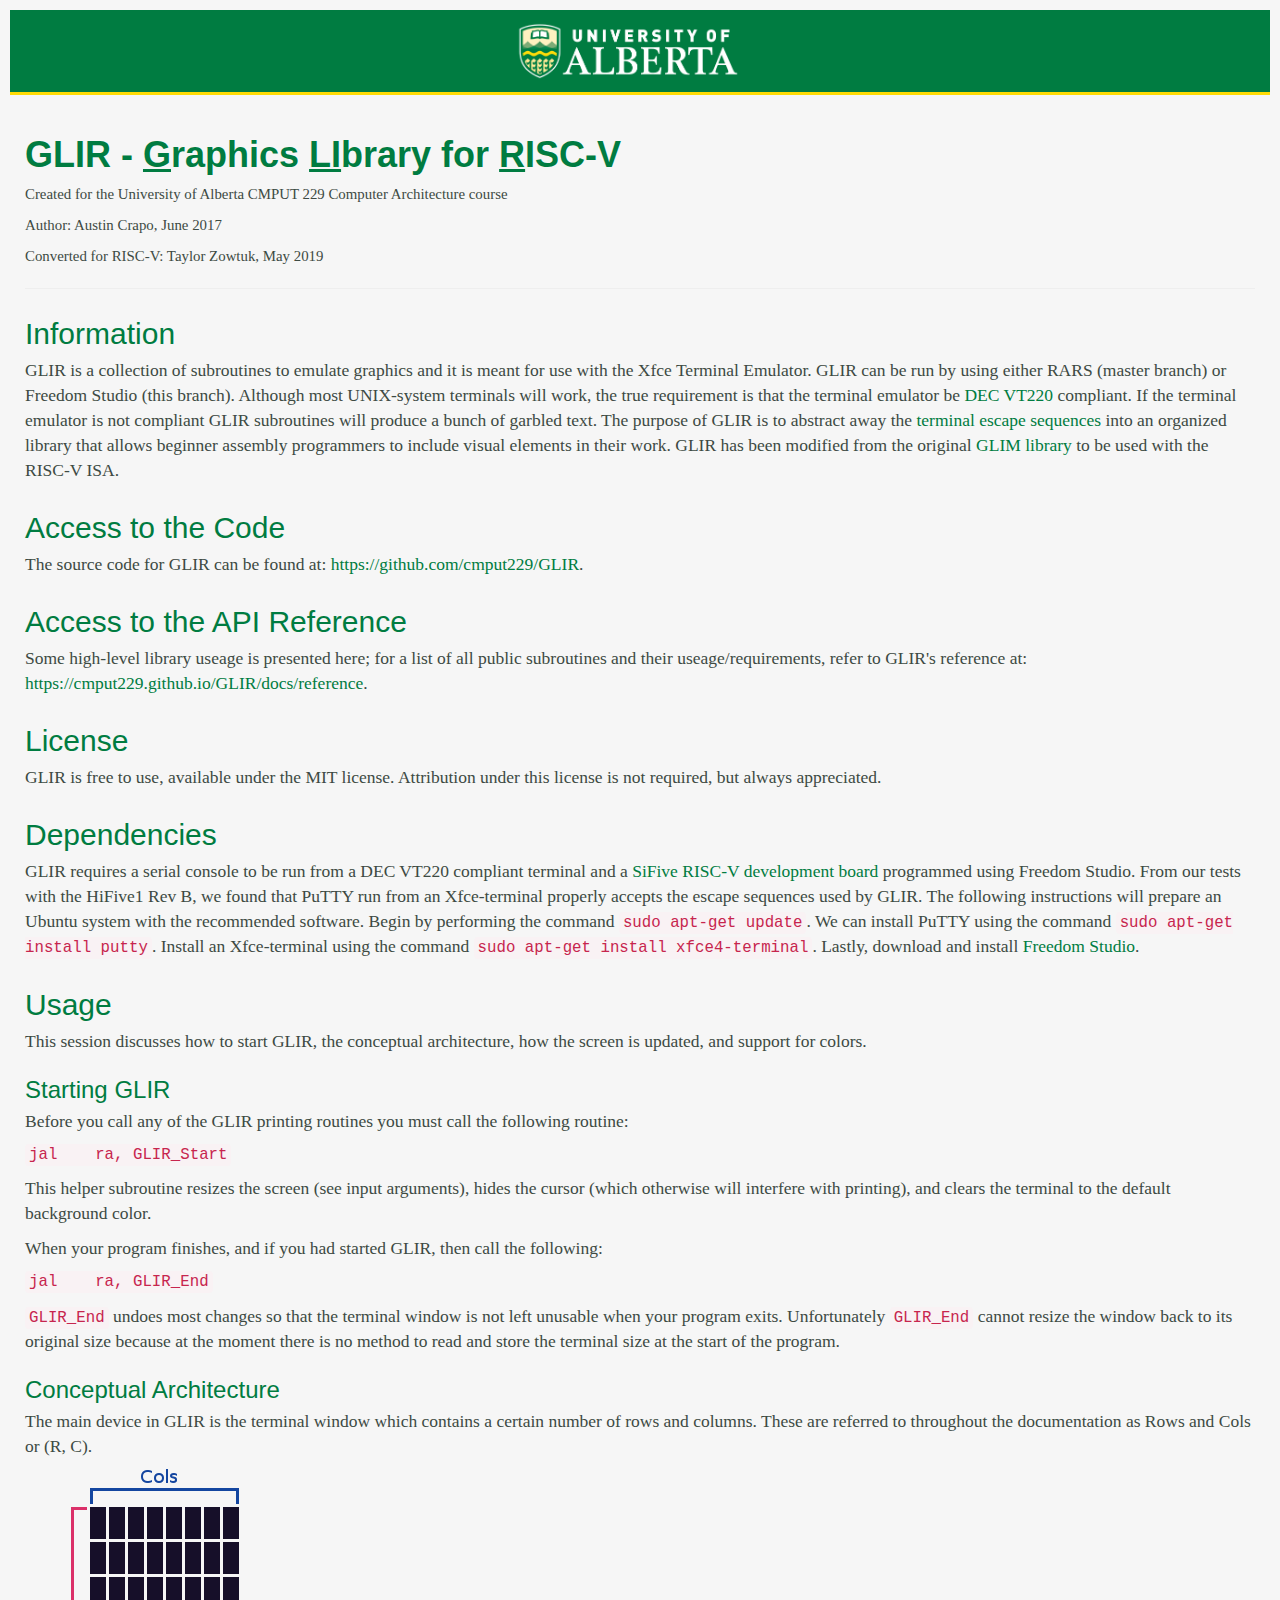
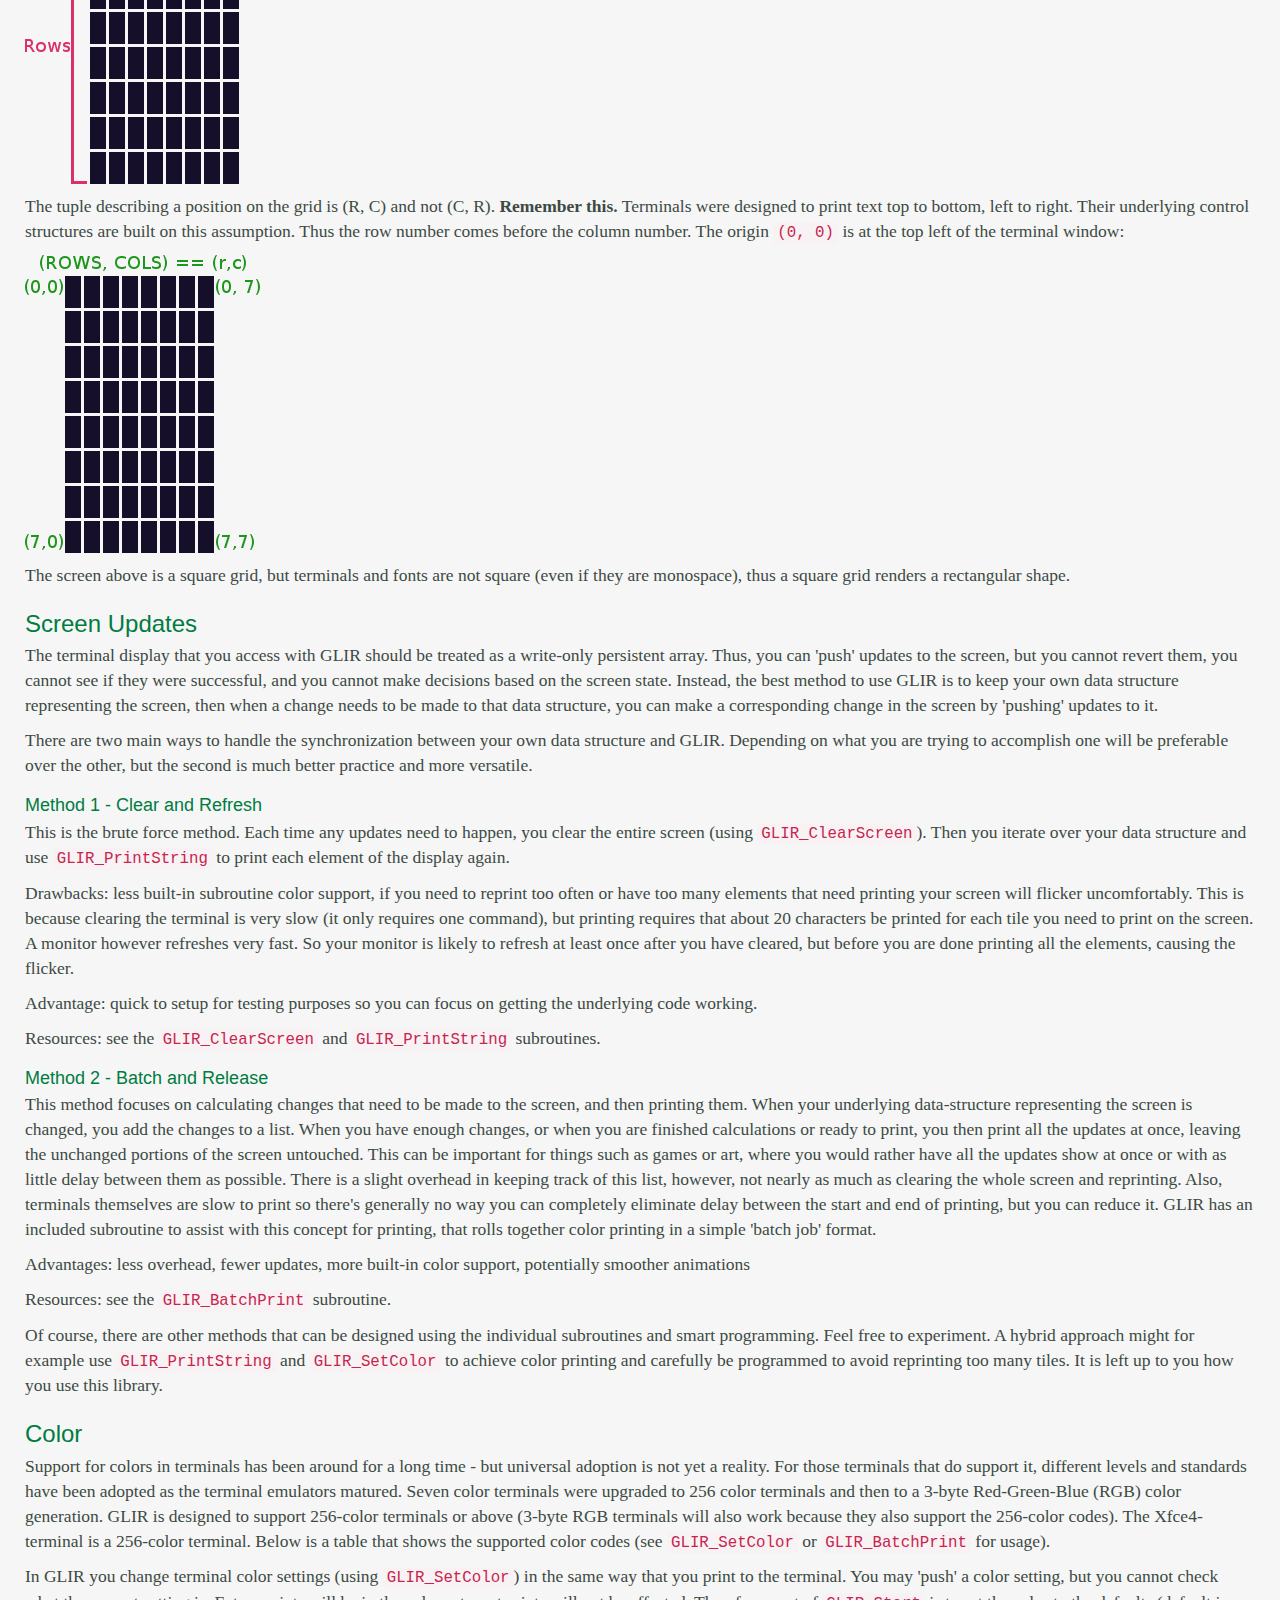
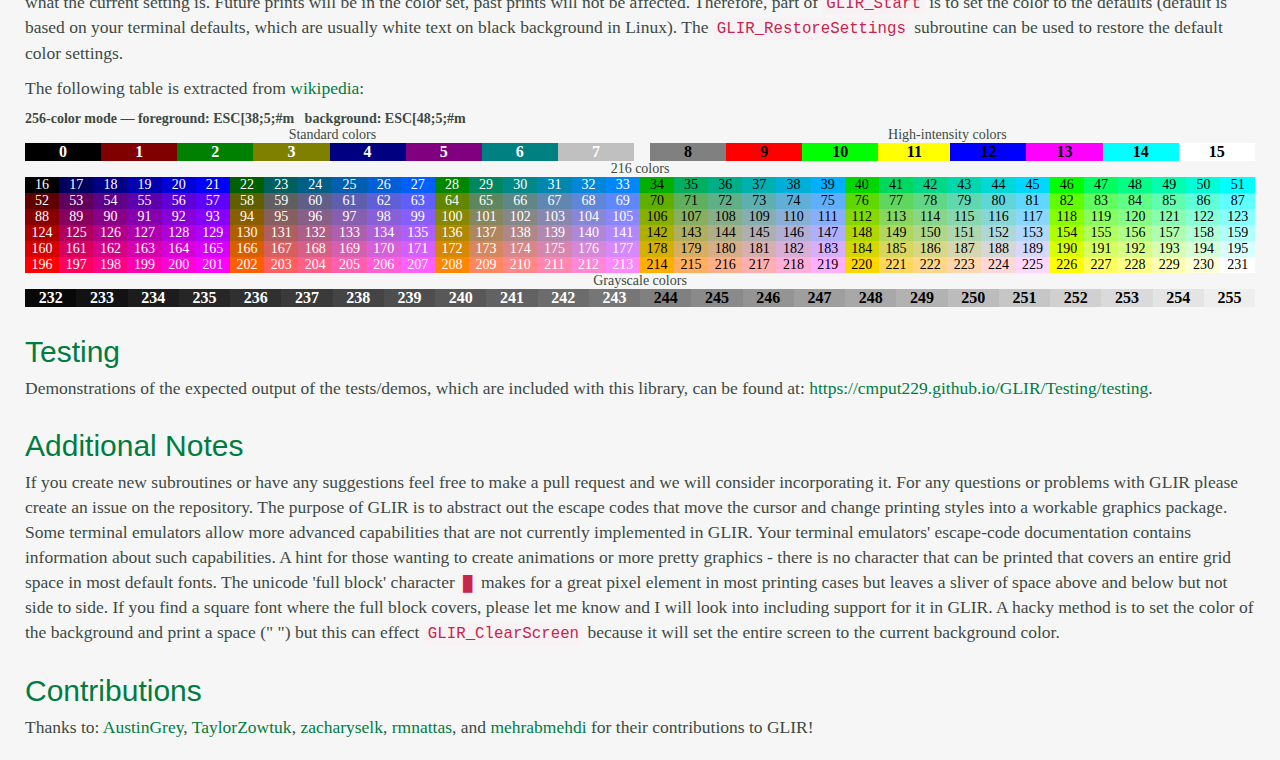
==== commit e6960aef: "Modified index for Freedom Studio" ====
--- a/index.html
+++ b/index.html
@@ -41,7 +41,7 @@
 	<p><small>Converted for RISC-V: Taylor Zowtuk, May 2019</small></p>
 <hr />
 <h2 class="greentext">Information</h2>
-<p>GLIR is a collection of subroutines to emulate graphics and it is meant for use with the Xfce Terminal Emulator. GLIR can be run by using either RARS (master branch) or Freedom Studio (FreedomStudio branch). Although most UNIX-system terminals will work, the Xfce terminal was the only used for extensive testing during development (tests/examples also appear to work using GNOME Terminal). The true requirement is that the terminal emulator be <a href="https://invisible-island.net/xterm/ctlseqs/ctlseqs.html">DEC VT220</a> compliant. If the terminal emulator is not compliant GLIR subroutines will produce a bunch of garbled text. The purpose of GLIR is to abstract away the <a href="https://en.wikipedia.org/wiki/ANSI_escape_code">terminal escape sequences</a> into an organized library that allows beginner assembly programmers to include visual elements in their work. GLIR has been modified from the original <a href="https://github.com/cmput229/GLIM">GLIM library</a> to be used with the RISC-V ISA.</p>
+<p>GLIR is a collection of subroutines to emulate graphics and it is meant for use with the Xfce Terminal Emulator. GLIR can be run by using either RARS (master branch) or Freedom Studio (this branch). Although most UNIX-system terminals will work, the true requirement is that the terminal emulator be <a href="https://invisible-island.net/xterm/ctlseqs/ctlseqs.html">DEC VT220</a> compliant. If the terminal emulator is not compliant GLIR subroutines will produce a bunch of garbled text. The purpose of GLIR is to abstract away the <a href="https://en.wikipedia.org/wiki/ANSI_escape_code">terminal escape sequences</a> into an organized library that allows beginner assembly programmers to include visual elements in their work. GLIR has been modified from the original <a href="https://github.com/cmput229/GLIM">GLIM library</a> to be used with the RISC-V ISA.</p>
 <h2 class="greentext">Access to the Code</h2>
 <p>The source code for GLIR can be found at: <a href="https://github.com/cmput229/GLIR">https://github.com/cmput229/GLIR</a>.</p>
 <h2 class="greentext">Access to the API Reference</h2>
@@ -49,7 +49,7 @@
 <h2 class="greentext">License</h2>
 <p>GLIR is free to use, available under the MIT license. Attribution under this license is not required, but always appreciated.</p>
 <h2 class="greentext">Dependencies</h2>
-<p>GLIR requires a DEC VT220 compliant terminal and RARS (a RISC-V simulator) to run. On Ubuntu we can install an Xfce-terminal using the command <code>sudo apt-get install xfce4-terminal</code>. RARS requires at least Java 8 to run which we can install using the command <code>sudo apt-get install default-jdk</code>. Lastly, we can get RARS by going to the <a href="https://github.com/TheThirdOne/rars/releases">RARS github page</a> and downloading the latest rars.jar release.</p>
+<p>GLIR requires a serial console to be run from a DEC VT220 compliant terminal and a <a href="https://www.sifive.com/boards">SiFive RISC-V development board</a> programmed using Freedom Studio. From our tests with the HiFive1 Rev B, we found that PuTTY run from an Xfce-terminal properly accepts the escape sequences used by GLIR. The following instructions will prepare an Ubuntu system with the recommended software. Begin by performing the command <code>sudo apt-get update</code>. We can install PuTTY using the command <code>sudo apt-get install putty</code>. Install an Xfce-terminal using the command <code>sudo apt-get install xfce4-terminal</code>. Lastly, download and install <a href="https://www.sifive.com/boards#software">Freedom Studio</a>.</p>
 <h2 class="greentext">Usage</h2>
 <p>This session discusses how to start GLIR, the conceptual architecture, how the screen is updated, and support for colors.</p>
 <h3 class="greentext">Starting GLIR</h3>
